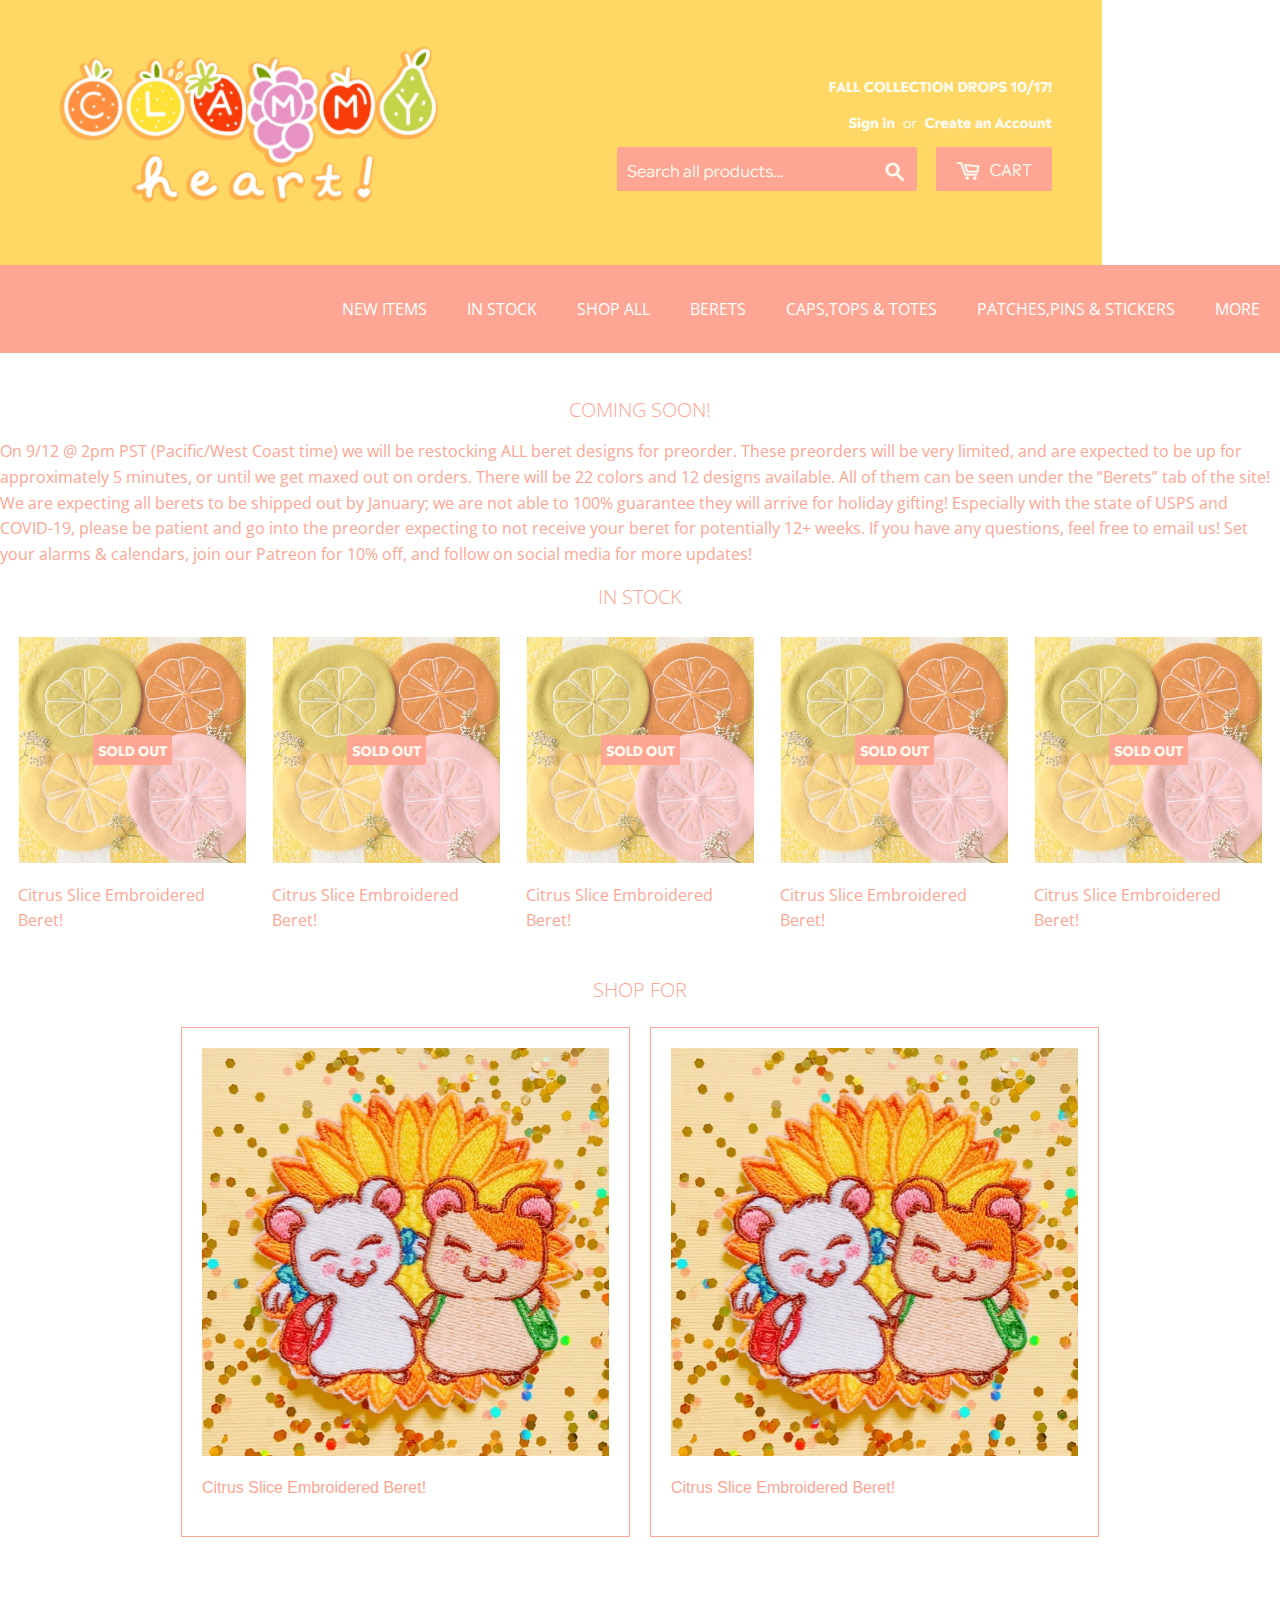
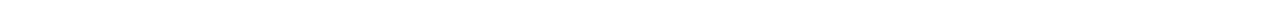
==== index.html @ 0659bf4b "Update index.html" ====
<!doctype html>
<html lang="nl">
	
<head>
	<meta charset="UTF-8">
	<link href="https://fonts.googleapis.com/css2?family=Open+Sans&display=swap" rel="stylesheet">
	<meta name="author" content="jouw naam">
	<meta name="viewport" content="width=device-width, initial-scale=1">
	
	<title>CLAMMY HEART</title>
	
	<link rel="stylesheet" href="styles/style.css">
</head>
<body>
    <header>
        <img class="mobile" src="images/Screenshot 2020-09-30 203830.png" alt="header">
        <img class="website" src="images/header-web.png" alt="header">
    </header>
    <nav>
        <label for="toggle">&#9776;</label>
        <input type="checkbox" id="toggle"/>
        <ul class="nav-menu">
            <li><a href="#">NEW ITEMS</a></li>
            <li><a href="#">IN STOCK</a></li>
		    <li><a href="#">SHOP ALL</a></li>
		    <li><a href="#">BERETS</a></li>
		    <li><a href="#">CAPS,TOPS & TOTES</a></li>
		    <li><a href="#">PATCHES,PINS & STICKERS</a></li>
		    <li><a href="#">MORE</a></li>
        </ul>
    </nav>

    <main>
        <h1>COMING SOON!</h1>
        <p>
        On 9/12 @ 2pm PST (Pacific/West Coast time) we will be restocking ALL beret designs for preorder. These preorders will be very limited, and are expected to be up for approximately 5 minutes, or until we get maxed out on orders. 
        
        There will be 22 colors and 12 designs available. All of them can be seen under the “Berets” tab of the site! We are expecting all berets to be shipped out by January; we are not able to 100% guarantee they will arrive for holiday gifting! Especially with the state of USPS and COVID-19, please be patient and go into the preorder expecting to not receive your beret for potentially 12+ weeks.
        
        If you have any questions, feel free to email us! Set your alarms & calendars, join our Patreon for 10% off, and follow on social media for more updates!
        </p>

    <h1> IN STOCK </h1>
        <article class="holdingcontainer">
            <section class ="internalcontainer">
                <img src="images/image1.png" alt="beret"><p>Citrus Slice Embroidered Beret!</p>
            </section>

            <section class ="internalcontainer">
                <img src="images/image1.png" alt="beret"><p>Citrus Slice Embroidered Beret!</p>
            </section>

            <section class ="internalcontainer">
                <img src="images/image1.png" alt="beret"><p>Citrus Slice Embroidered Beret!</p>
            </section>

            <section class ="internalcontainer">
                <img src="images/image1.png" alt="beret"><p>Citrus Slice Embroidered Beret!</p>
            </section>

            <section class ="internalcontainer">
                <img src="images/image1.png" alt="beret"><p>Citrus Slice Embroidered Beret!</p>
            </section>
        </article>

    <h1>SHOP FOR</h1>
    <section class="holdingcontainer">
	    <div class ="shopfor"><img src="images/image2.png" alt="shopfor" ><p>Citrus Slice Embroidered Beret!</p></div>
	    <div class ="shopfor"><img src="images/image2.png" alt="shopfor" ><p>Citrus Slice Embroidered Beret!</p></div>
</section>

</main>
</body>
</html>
---- styles/style.css ----
body {
    margin: 0;
    padding: 0;
    font-family: 'Open Sans', sans-serif;
}

main {
    display: block;
    padding-top: 30px;
    padding-bottom: 60px
}

h1 {
    font-size: 20px;
    color: #FFA593;
    font-weight: 100;
    text-align: center;
  }
  
  p {
    font-weight: 400;
    font-style: normal;
    line-height:1.6;
    color: #FFA593;
    font-size: 16px;
  }

header .mobile {
    display: none;      
  }

header .website {
    max-width: 100%;
    display: table;
}

nav {
	height: 100%;
	background-color: #FFA593;
	line-height: 1em;
	display: flex;
	justify-content: space-between;
	align-items: center;
	flex-direction: row-reverse;

	/*padding: 4.5em 0;
	margin: 0 4em;*/
}

nav ul {
    display: flex;
    list-style:none;
}

nav li {
    margin: 20px;
    
}

nav li a {
    color: white;
    text-decoration:none;
    outline:none;
}

nav input, label {
    display: none;
    color: white;
}

/*MAIN*/

.holdingcontainer{
    max-width: 100%;
    display: flex;
    padding: 0;
    box-sizing: border-box;
    flex-direction: row;
    justify-content: center;
  }

  .internalcontainer{
    flex: 0;
    padding: 10px;
    font-size: 12px;
    margin: 3px;
  }

  .shopfor {
    flex: 0;
    padding: 20px;
    font-size: 12px;
    font-family: 'Roboto', sans-serif;
    margin: 10px;
    border: 1px solid #FFA593;
  }

@media only screen and (max-width: 1232px) {

    .holdingcontainer{
        flex-flow: row wrap;
        align-items: center;
      } 
}


@media only screen and (max-width: 768px) {

    .holdingcontainer{
        flex-flow: row wrap;
        align-items: center;
      } 

    header .mobile {
        display: flex;
        width: 100%;
    }

    header .website {
        display: none;
    }

	nav {
		height: 100%;
		position: sticky;
		background-color: #FFA593;
		top: 0;
		display: flex;
		justify-content: space-between;
		align-items: center;
		flex-direction: row;
		padding: 15px;
		margin: 0;
	}

	nav label {
		display: block;
		font-size: 1.5em;
		line-height: 1em;
	}

	ul {
		display: flex;
		flex-direction: column;
		transform:translateX(-100em);
		opacity: 0;
        transition: 0.5s;
        padding: 0;
	}


	#toggle:checked + ul {
		transform:translateX(0);
		opacity: 100;
    }

	.nav-menu {
		position: absolute;
		top: 30px;
		left: 0;
		width: 100%;
		height: 100vh;
		background-color: #FFA593;
	}

	nav li {
        margin: 30px 0;
        border-bottom: 1px solid white;
        border-top: 1px solid white;
    }
}
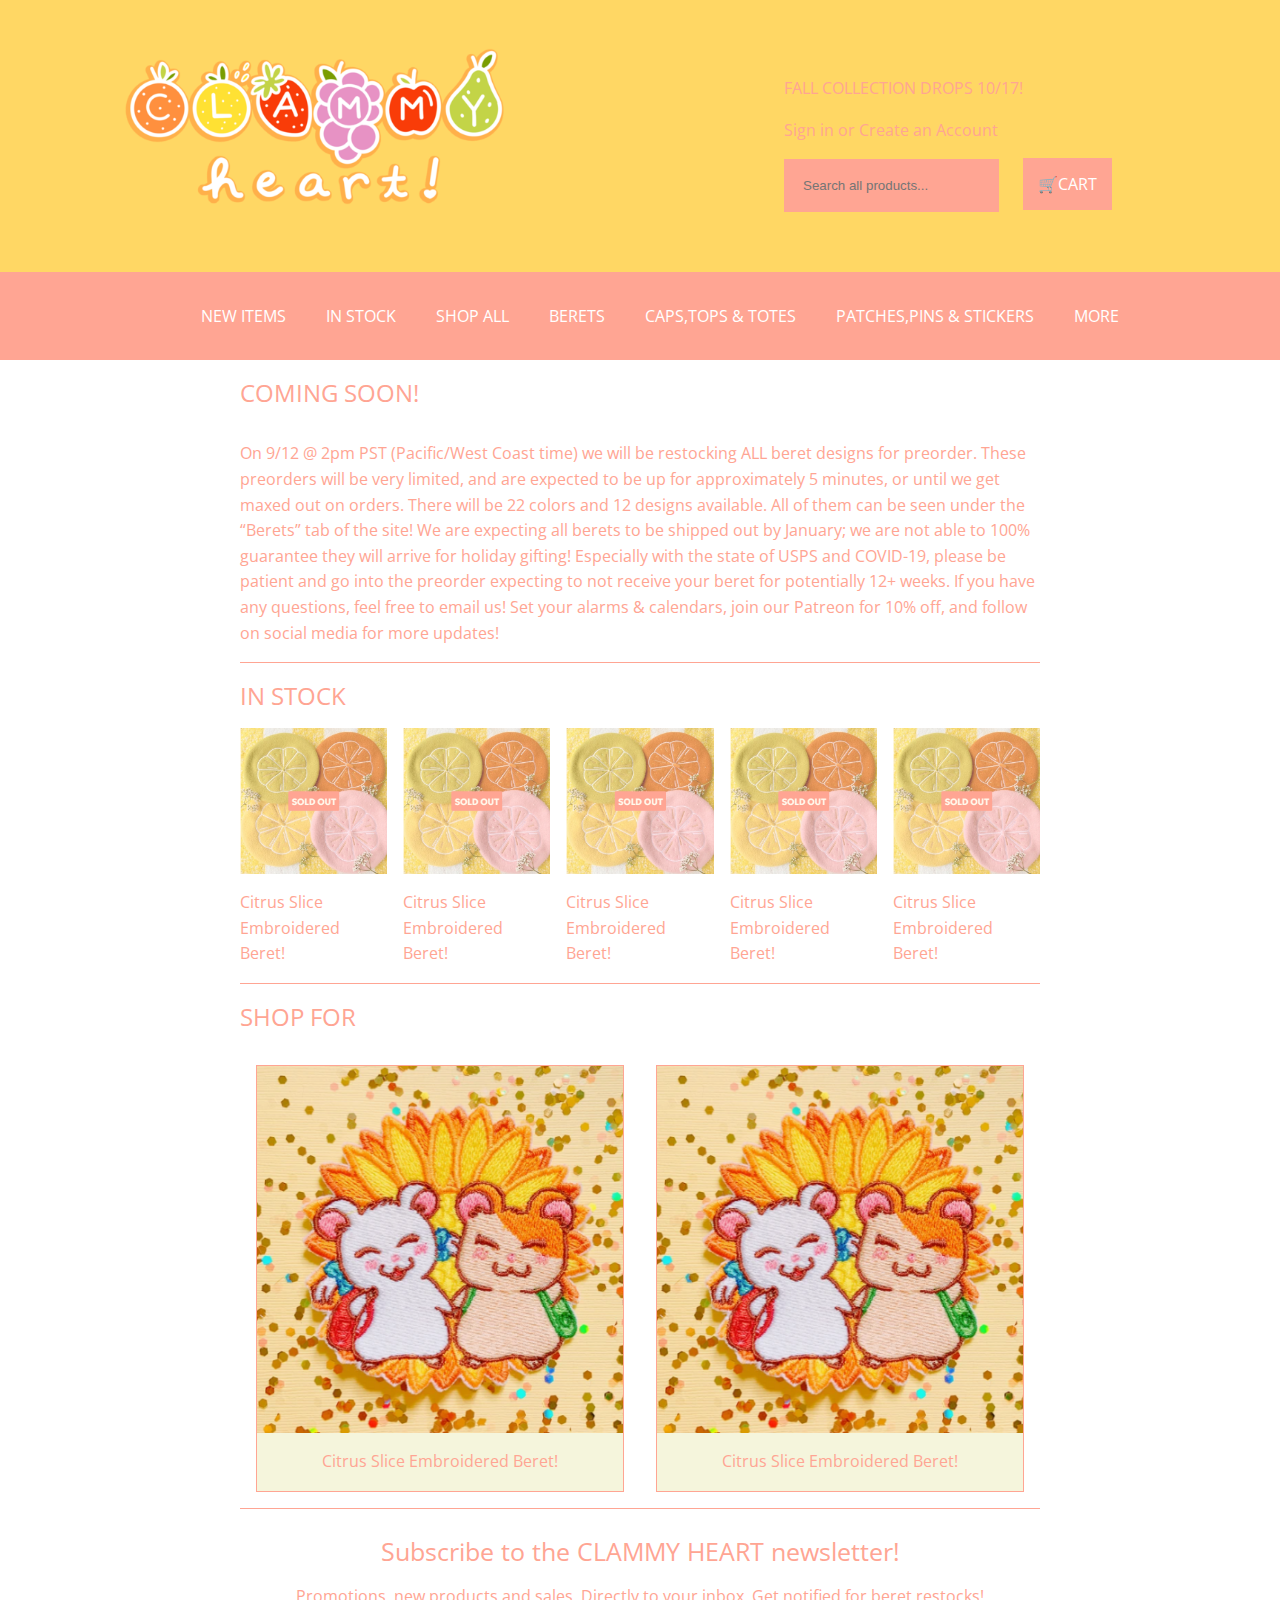
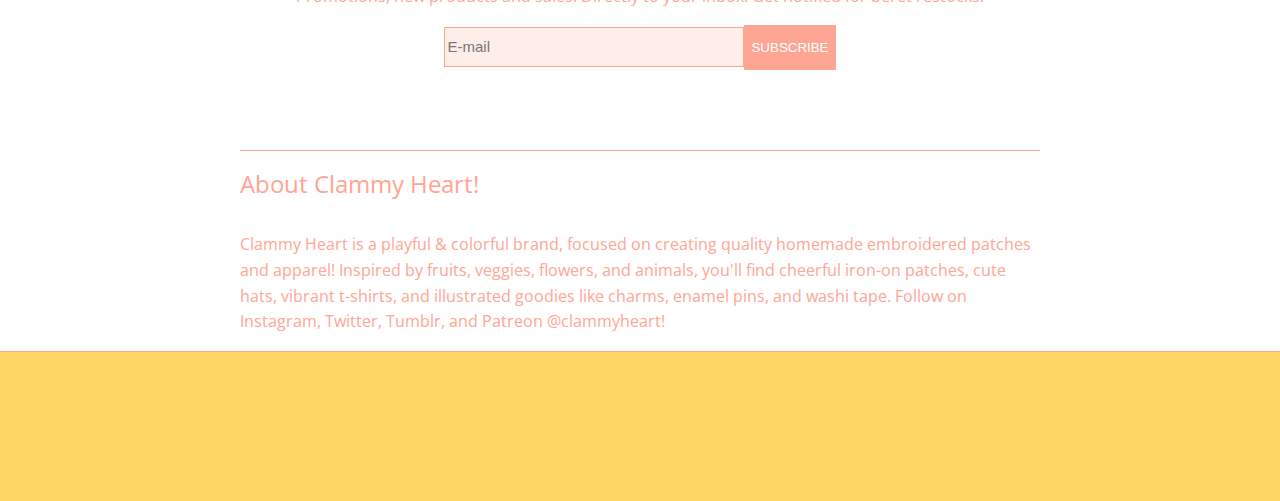
==== commit 2d02146b: "Add files via upload" ====
--- a/index.html
+++ b/index.html
@@ -13,11 +13,16 @@
 </head>
 <body>
     <header>
-        <img class="mobile" src="images/Screenshot 2020-09-30 203830.png" alt="header">
-        <img class="website" src="images/header-web.png" alt="header">
+            <img src="images/logo-clammy.png" class="logo" alt="logo-clammy">
+            <section>
+            <p>FALL COLLECTION DROPS 10/17!</p>
+            <p>Sign in or Create an Account</p>
+            <input type="search" placeholder="Search all products..." class="search-bar">
+            <a class="shopping-cart-header" href="#" title="shopping cart">&#x1F6D2;<span>CART</span></a>
+          </section>
     </header>
     <nav>
-        <label for="toggle">&#9776;</label>
+        <label for="toggle">&#9776;<span>Menu</span></label>
         <input type="checkbox" id="toggle"/>
         <ul class="nav-menu">
             <li><a href="#">NEW ITEMS</a></li>
@@ -28,10 +33,13 @@
 		    <li><a href="#">PATCHES,PINS & STICKERS</a></li>
 		    <li><a href="#">MORE</a></li>
         </ul>
+        <a class="shopping-cart" href="#" title="shopping cart">&#x1F6D2;<span>0</span></a>
     </nav>
 
+    <main class="wrapper">
     <main>
-        <h1>COMING SOON!</h1>
+        <h1 class="title-1">COMING SOON!</h1>
+        <artice class="coming-soon">
         <p>
         On 9/12 @ 2pm PST (Pacific/West Coast time) we will be restocking ALL beret designs for preorder. These preorders will be very limited, and are expected to be up for approximately 5 minutes, or until we get maxed out on orders. 
         
@@ -39,9 +47,10 @@
         
         If you have any questions, feel free to email us! Set your alarms & calendars, join our Patreon for 10% off, and follow on social media for more updates!
         </p>
+            </artice>
 
-    <h1> IN STOCK </h1>
-        <article class="holdingcontainer">
+    <h1 class="title-2"> IN STOCK </h1>
+        <article class="holding-container">
             <section class ="internalcontainer">
                 <img src="images/image1.png" alt="beret"><p>Citrus Slice Embroidered Beret!</p>
             </section>
@@ -63,12 +72,32 @@
             </section>
         </article>
 
-    <h1>SHOP FOR</h1>
-    <section class="holdingcontainer">
-	    <div class ="shopfor"><img src="images/image2.png" alt="shopfor" ><p>Citrus Slice Embroidered Beret!</p></div>
-	    <div class ="shopfor"><img src="images/image2.png" alt="shopfor" ><p>Citrus Slice Embroidered Beret!</p></div>
-</section>
+        <h1 class="title-3">SHOP FOR</h1>
+    <article class="shop-for-container">
+	    <section class ="shop-for"><img src="images/image2.png" alt="shop-for" ><p>Citrus Slice Embroidered Beret!</p></section>
+	    <section class ="shop-for"><img src="images/image2.png" alt="shop-for" ><p>Citrus Slice Embroidered Beret!</p></section>
+    </article>
+
+     <!-- form -->
+     <section class="newsletter">
+        <span class="newsletter-header">Subscribe to the CLAMMY HEART newsletter!</span>
+        <p>Promotions, new products and sales. Directly to your inbox. Get notified for beret restocks!        </p>
+        <form action="">
+            <input type="email" class="input-group-field" placeholder="E-mail">
+            <input type="submit" name="" class="form-btn" value="SUBSCRIBE">
+        </form>
+    </section>
+
+    <h1 class="title-4">About Clammy Heart!</h1>
+    <article class="about-clammy">
+        <p>Clammy Heart is a playful & colorful brand, focused on creating quality homemade embroidered patches and apparel! Inspired by fruits, veggies, flowers, and animals, you'll find cheerful iron-on patches, cute hats, vibrant t-shirts, and illustrated goodies like charms, enamel pins, and washi tape. Follow on Instagram, Twitter, Tumblr, and Patreon @clammyheart!</p>
+    </article>
+
 
 </main>
+</main>
+
+<footer></footer>
+
 </body>
 </html>--- a/styles/style.css
+++ b/styles/style.css
@@ -1,115 +1,306 @@
+* {
+  box-sizing: border-box;
+}
+
 body {
-    margin: 0;
-    padding: 0;
-    font-family: 'Open Sans', sans-serif;
+  margin: auto;
+  font-family: 'Open Sans', sans-serif;
+
+}
+
+h1 {
+  font-size: 24px;
+  color: #FFA593;
+  font-weight: 400;
+  text-align: center;
+}
+
+p {
+  font-weight: 400;
+  font-style: normal;
+  line-height:1.6;
+  color: #FFA593;
+  font-size: 16px;
+}
+
+/*HEADER */
+header {
+  background-color: #ffd764;
+  display: flex;
+  justify-content: space-around;
+  padding: 30px 0;
+}
+
+header section {
+  margin:30px;
+}
+
+.logo {
+  float: left;
+  margin: 15px 0;
+  height:180px;
+  width: 400px;
+}
+
+.shopping-cart-header {
+  background-color: #ffa593;
+  margin: 20px;
+  padding: 15px;
+  color: white;
+  text-decoration: none;
+}
+
+.search-bar {
+  padding: 19px;
+  background-color: #ffa593;
+  border: none;
+  color: white;
+}
+
+.shopping-cart {
+display: none;
+}
+
+nav {
+height: 100%;
+background-color: #FFA593;
+line-height: 1em;
+display: flex;
+justify-content: space-around;
+align-items: center;
+flex-direction: row-reverse;
+}
+
+nav ul {
+  display: flex;
+  list-style:none;
+}
+
+nav li {
+  margin: 20px;
+  
+}
+
+nav li a {
+  color: white;
+  text-decoration:none;
+  outline:none;
+}
+
+nav input, label {
+  display: none;
+  color: white;
+}
+
+/* MAIN */
+.wrapper {
+  display: flex;
+  justify-content: center;
+  align-items: center;
+  flex-direction: column;
+
+  height: 100%;
+  margin: 0 15em 0 15em;
 }
 
 main {
-    display: block;
-    padding-top: 30px;
-    padding-bottom: 60px
-}
-
-h1 {
-    font-size: 20px;
-    color: #FFA593;
-    font-weight: 100;
+  display: grid;
+  grid-template-columns: 1fr;
+  grid-auto-rows: auto;
+  grid-template-areas:
+  'title-1'
+  'coming-soon'
+  'title-2'
+  'holding-container'
+  'title-3'
+  'shop-for-container'
+  'newsletter'
+  'title-4'
+  'about-clammy';
+}
+
+/* COMING SOON */
+
+.coming-soon {
+  border-bottom: 1px solid #FFA593;
+}
+
+.title-1 {
+  display: flex;
+  float: left;
+}
+
+/* PRODUCTS */
+
+.title-2 {
+  display: flex;
+  float: left;
+  
+}
+
+.holding-container {
+  grid-area: holding-container;
+
+  display: grid;
+  grid-template-columns: 1fr 1fr 1fr 1fr 1fr;
+  grid-auto-rows: auto;
+  gap: 1em;
+  border-bottom: 1px solid #FFA593;
+}
+
+.internalcontainer {
+  display: flex;
+  flex-direction: column;
+
+  width: 100%;
+}
+
+.internalcontainer img {
+  width: 100%;
+}
+
+/* SHOP FOR */
+
+.title-3 {
+  display: flex;
+  float: left;
+}
+.shop-for-container {
+  grid-area: shop-for-container;
+  
+  display: grid;
+  grid-template-columns: 1fr 1fr;
+  grid-auto-rows: auto;
+  row-gap: 1em;
+
+  border-bottom: 1px solid #FFA593;
+}
+
+.shop-for {
+  display: flex;
+  flex-direction: column;
+
+  margin: 1em;
+  border: 1px solid #FFA593;
+  background-color: beige;
+}
+
+.shop-for img {
+  width: 100%;
+}
+
+.shop-for p {
     text-align: center;
-  }
-  
+}
+
+/*NEWSLETTER*/
+
+.newsletter {
+  grid-area: newsletter;
+
+  display: flex;
+  justify-content: center;
+  align-items: center;
+  flex-direction: column;
+
+  text-align: center;
+
+  border-bottom: 1px solid #FFA593;
+}
+
+.newsletter form {
+  display: table;
+  margin: 0 0 5em 0;
+}
+
+.newsletter-header {
+  margin: 1em 0 0 0;
+  font-size: 25px;
+  color: #FFA593;
+}
+
+.input-group-field {
+  border: 1px solid #ffa593;
+  background-color: rgba(255,165,147,0.2);
+  outline: none;
+  font-size: 15px;
+
+  width: 300px;
+  height:40px;
+
+}
+
+.form-btn {
+  text-decoration: none;
+  text-align: center;
+  cursor: pointer;
+  border: 1px solid transparent;
+  outline: none;
+  background-color: #FFA593;
+  color: white;
+
+  height: 45px;
+}
+
+/* ABOUT CLAMMY */
+
+.title-4 {
+  display: flex;
+  float: left;
+}
+
+
+/* FOOTER */
+
+footer {
+  height: 150px;
+  width: 100%;
+  background-color: #ffd764;
+  border-top: 1px solid #FFA593;
+}
+
+@media only screen and (max-width: 1100px) {
+  .wrapper {
+      margin: 1em;
+  }
+
+  .holding-container {
+      display: grid;
+      grid-template-columns: repeat(3, 1fr);
+      grid-auto-rows: auto;
+      gap: 1em;
+      width: 100%;
+  }
+}
+
+@media only screen and (max-width: 820px) {
+  .wrapper {
+      margin: 1em;
+  }
+
+  .shopping-cart-header {
+    display: none;
+  }
+
+  .search-bar {
+    display: none;
+  }
+
+  .logo {
+    position: absolute;
+  }
+
   p {
-    font-weight: 400;
-    font-style: normal;
-    line-height:1.6;
-    color: #FFA593;
-    font-size: 16px;
-  }
-
-header .mobile {
-    display: none;      
-  }
-
-header .website {
-    max-width: 100%;
-    display: table;
-}
-
-nav {
-	height: 100%;
-	background-color: #FFA593;
-	line-height: 1em;
-	display: flex;
-	justify-content: space-between;
-	align-items: center;
-	flex-direction: row-reverse;
-
-	/*padding: 4.5em 0;
-	margin: 0 4em;*/
-}
-
-nav ul {
-    display: flex;
-    list-style:none;
-}
-
-nav li {
-    margin: 20px;
-    
-}
-
-nav li a {
-    color: white;
-    text-decoration:none;
-    outline:none;
-}
-
-nav input, label {
-    display: none;
-    color: white;
-}
-
-/*MAIN*/
-
-.holdingcontainer{
-    max-width: 100%;
-    display: flex;
-    padding: 0;
-    box-sizing: border-box;
-    flex-direction: row;
-    justify-content: center;
-  }
-
-  .internalcontainer{
-    flex: 0;
-    padding: 10px;
-    font-size: 12px;
-    margin: 3px;
-  }
-
-  .shopfor {
-    flex: 0;
-    padding: 20px;
-    font-size: 12px;
-    font-family: 'Roboto', sans-serif;
-    margin: 10px;
-    border: 1px solid #FFA593;
-  }
-
-@media only screen and (max-width: 1232px) {
-
-    .holdingcontainer{
-        flex-flow: row wrap;
-        align-items: center;
-      } 
-}
-
+    position: relative;
+  }
+}
 
 @media only screen and (max-width: 768px) {
 
-    .holdingcontainer{
-        flex-flow: row wrap;
-        align-items: center;
-      } 
+  .wrapper {
+      margin: 1em;
+      padding: 0;
+  }
 
     header .mobile {
         display: flex;
@@ -119,53 +310,70 @@
     header .website {
         display: none;
     }
-
-	nav {
-		height: 100%;
-		position: sticky;
-		background-color: #FFA593;
-		top: 0;
-		display: flex;
-		justify-content: space-between;
-		align-items: center;
-		flex-direction: row;
-		padding: 15px;
-		margin: 0;
-	}
-
-	nav label {
-		display: block;
-		font-size: 1.5em;
-		line-height: 1em;
-	}
-
-	ul {
-		display: flex;
-		flex-direction: column;
-		transform:translateX(-100em);
-		opacity: 0;
+    .shopping-cart {
+      display: flex;
+    }
+
+    nav {
+        height: 100%;
+        position: sticky;
+        background-color: #FFA593;
+        top: 0;
+        display: flex;
+        justify-content: space-between;
+        align-items: center;
+        flex-direction: row;
+        padding: 15px;
+        margin: 0;
+    }
+
+    nav label {
+        display: block;
+        font-size: 1.5em;
+        line-height: 1em;
+    }
+
+    ul {
+        display: flex;
+        flex-direction: column;
+        transform:translateX(-100em);
+        opacity: 0;
         transition: 0.5s;
         padding: 0;
-	}
-
-
-	#toggle:checked + ul {
-		transform:translateX(0);
-		opacity: 100;
-    }
-
-	.nav-menu {
-		position: absolute;
-		top: 30px;
-		left: 0;
-		width: 100%;
-		height: 100vh;
-		background-color: #FFA593;
-	}
-
-	nav li {
+    }
+
+
+    #toggle:checked + ul {
+        transform:translateX(0);
+        opacity: 100;
+    }
+
+    .nav-menu {
+        position: absolute;
+        top: 30px;
+        left: 0;
+        width: 100%;
+        height: 100vh;
+        background-color: #FFA593;
+    }
+
+    nav li {
         margin: 30px 0;
         border-bottom: 1px solid white;
         border-top: 1px solid white;
     }
+
+    .holding-container {
+      display: grid;
+      grid-template-columns: repeat(2, 1fr);
+      grid-auto-rows: auto;
+      gap: 1em;
+      width: 100%;
+  }
+
+  .shop-for-container {
+      display: grid;
+      grid-template-columns: repeat(2, 1fr);
+      grid-auto-rows: auto;
+  }
 }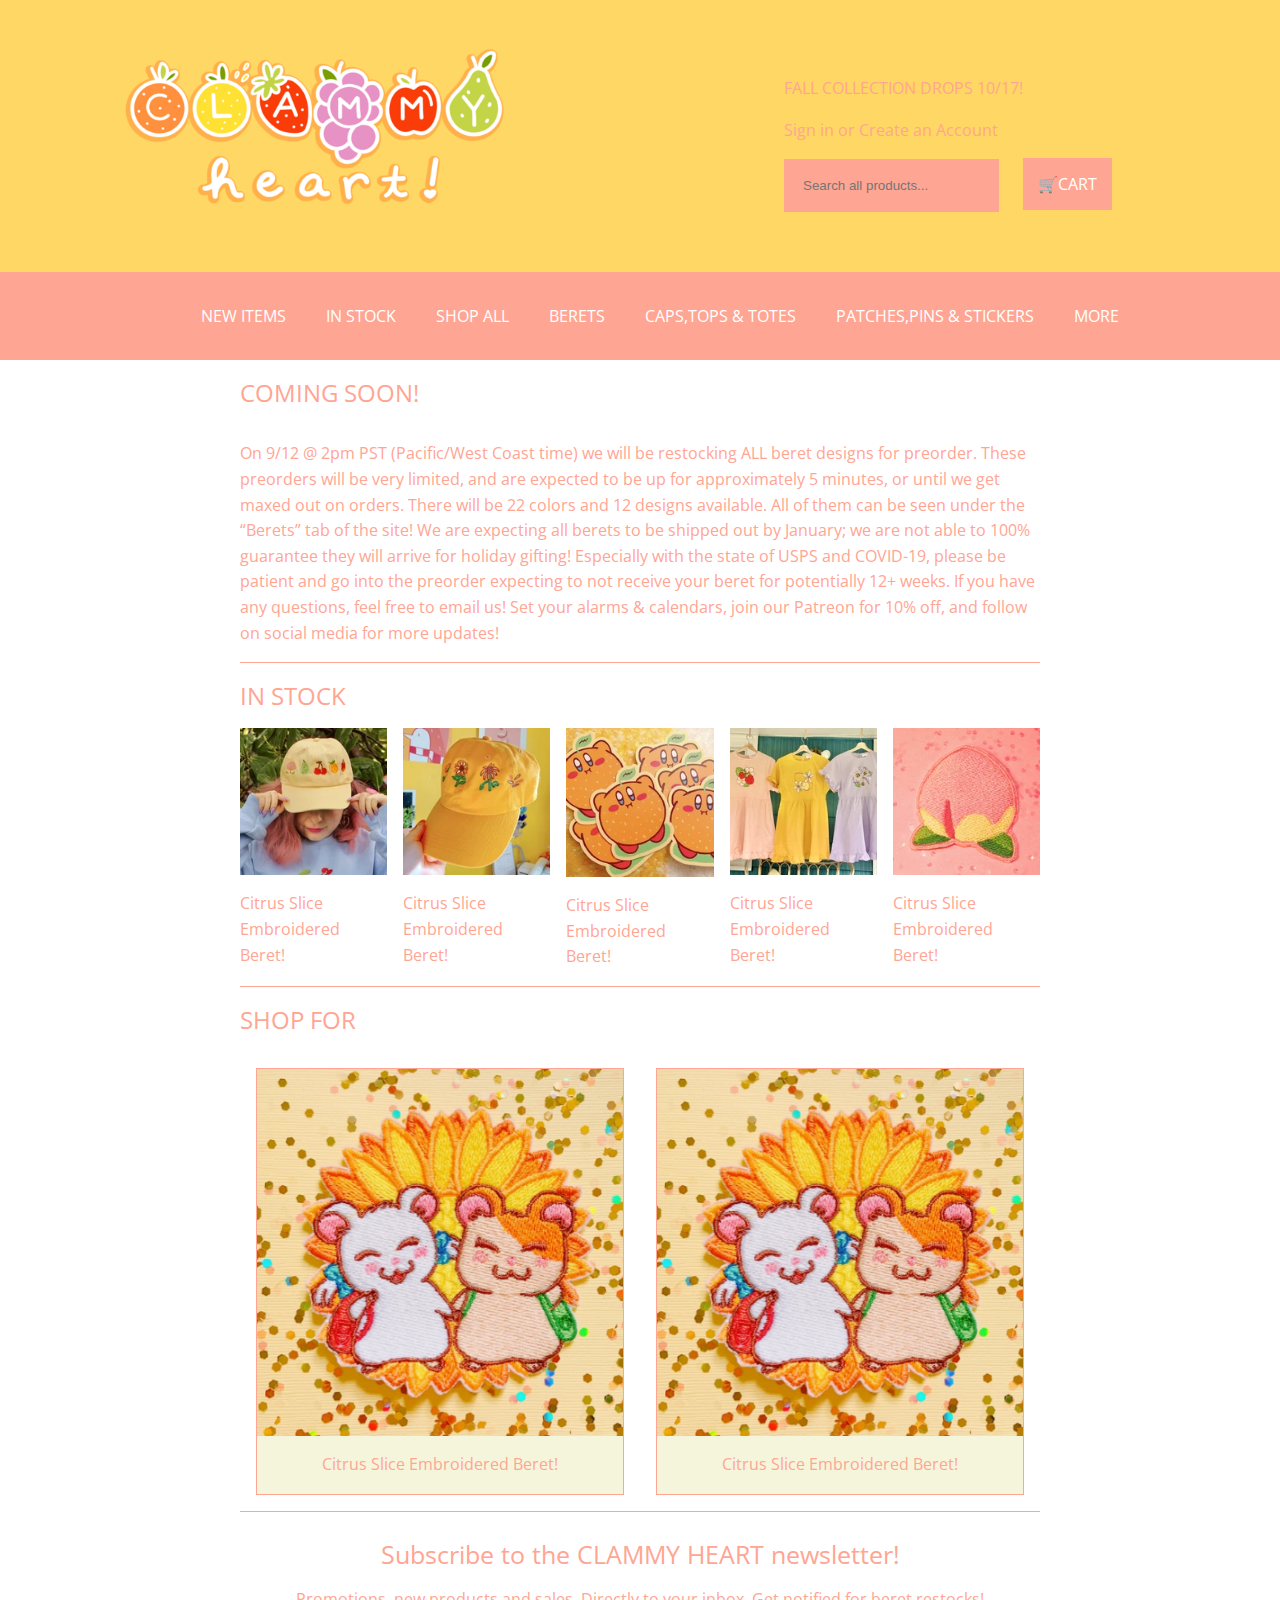
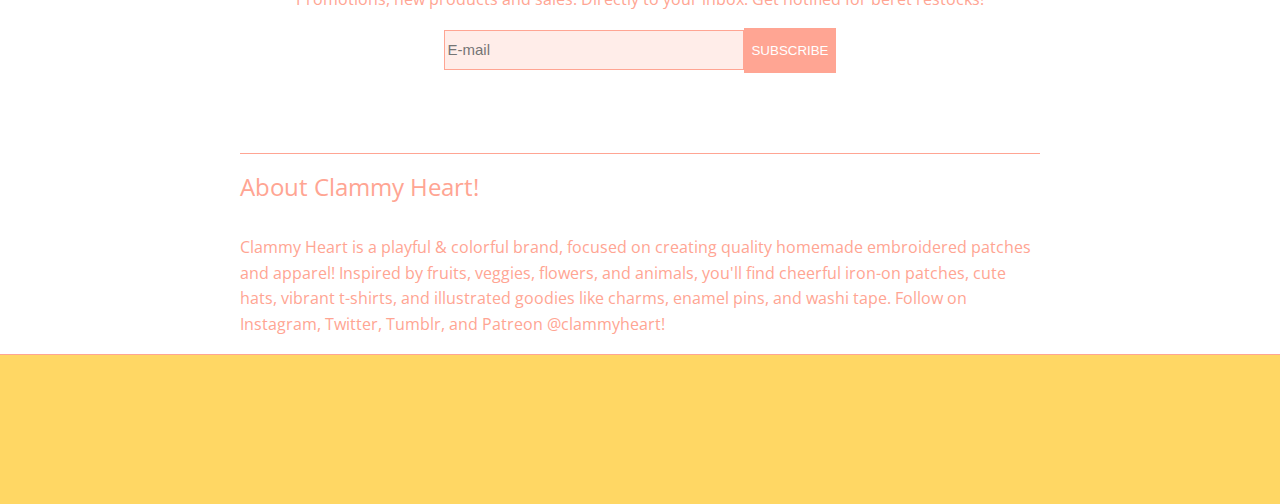
==== commit 0229ac20: "9-10-2020" ====
--- a/index.html
+++ b/index.html
@@ -52,23 +52,23 @@
     <h1 class="title-2"> IN STOCK </h1>
         <article class="holding-container">
             <section class ="internalcontainer">
-                <img src="images/image1.png" alt="beret"><p>Citrus Slice Embroidered Beret!</p>
+                <img src="images/IMG_01.png" alt="beret"><p>Citrus Slice Embroidered Beret!</p>
             </section>
 
             <section class ="internalcontainer">
-                <img src="images/image1.png" alt="beret"><p>Citrus Slice Embroidered Beret!</p>
+                <img src="images/IMG_02.png" alt="beret"><p>Citrus Slice Embroidered Beret!</p>
             </section>
 
             <section class ="internalcontainer">
-                <img src="images/image1.png" alt="beret"><p>Citrus Slice Embroidered Beret!</p>
+                <img src="images/IMG_03.png" alt="beret"><p>Citrus Slice Embroidered Beret!</p>
             </section>
 
             <section class ="internalcontainer">
-                <img src="images/image1.png" alt="beret"><p>Citrus Slice Embroidered Beret!</p>
+                <img src="images/IMG_04.png" alt="beret"><p>Citrus Slice Embroidered Beret!</p>
             </section>
 
             <section class ="internalcontainer">
-                <img src="images/image1.png" alt="beret"><p>Citrus Slice Embroidered Beret!</p>
+                <img src="images/IMG_05.png" alt="beret"><p>Citrus Slice Embroidered Beret!</p>
             </section>
         </article>
 
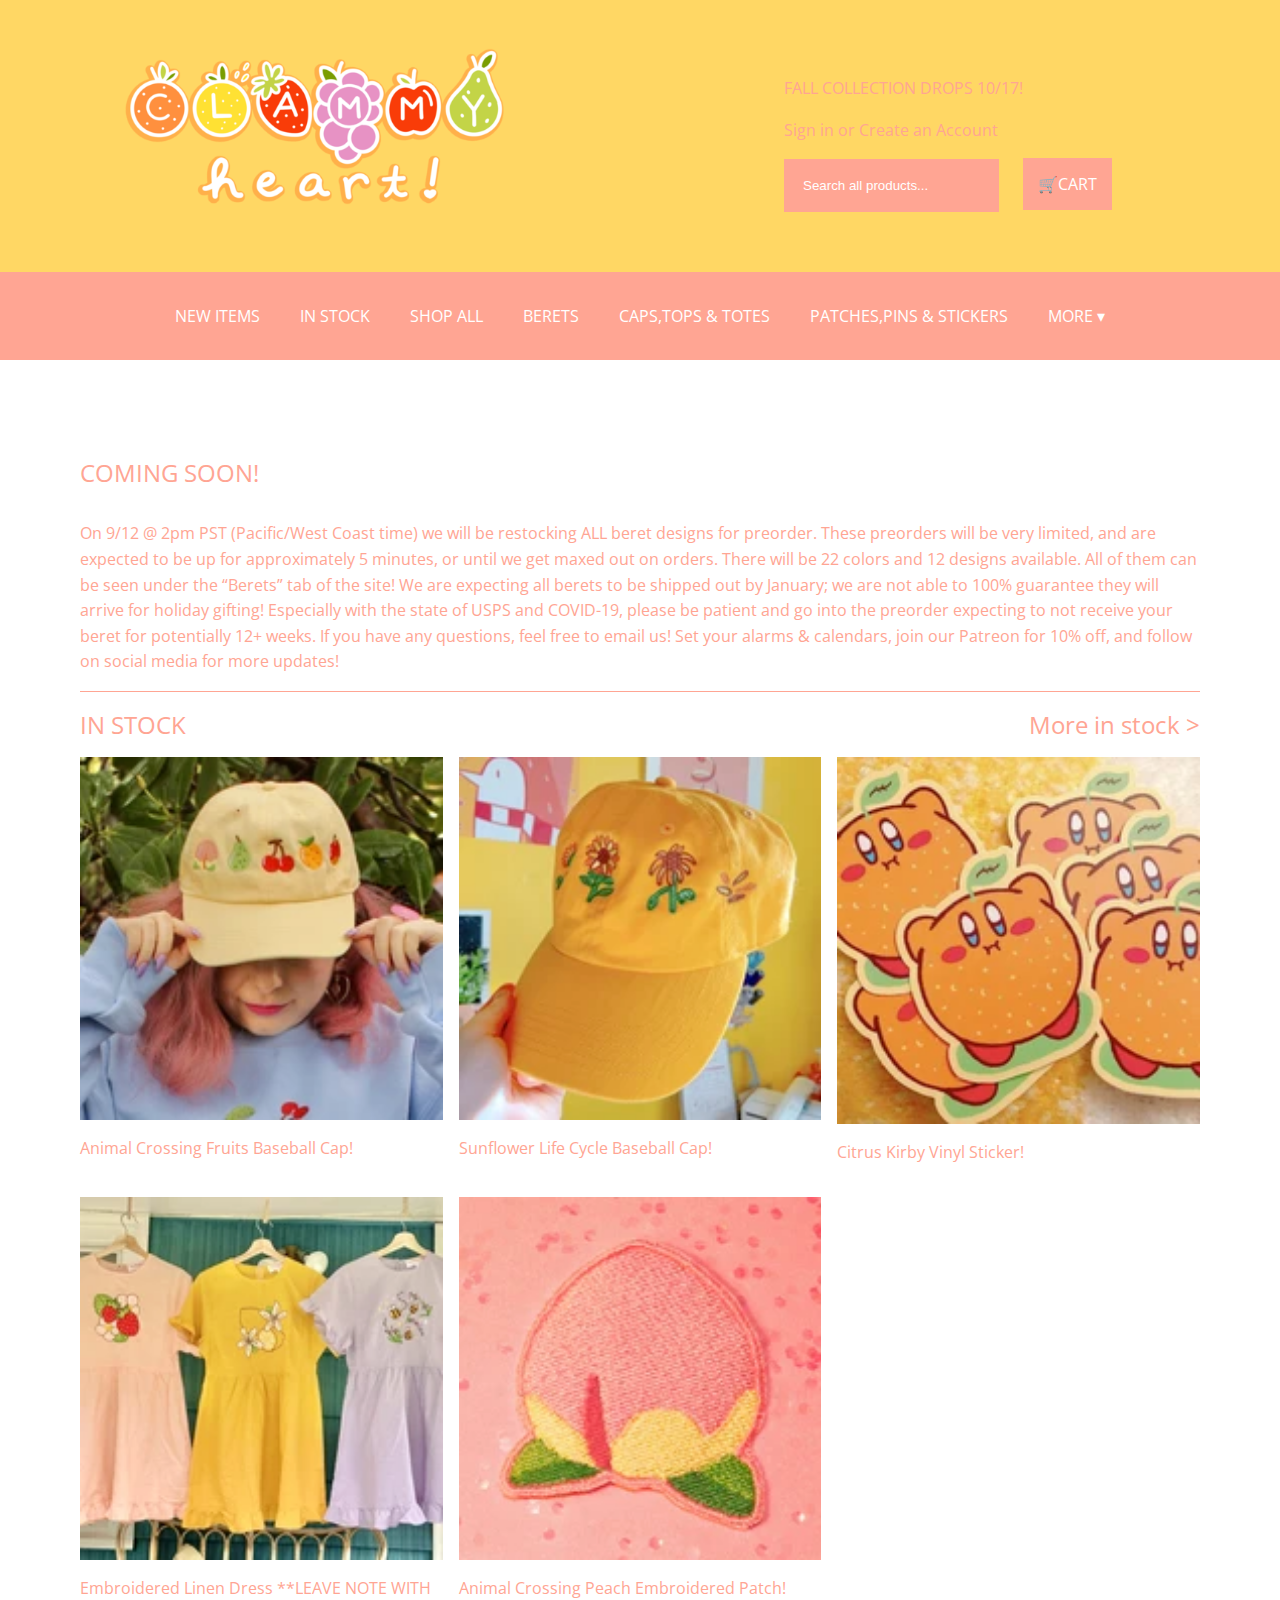
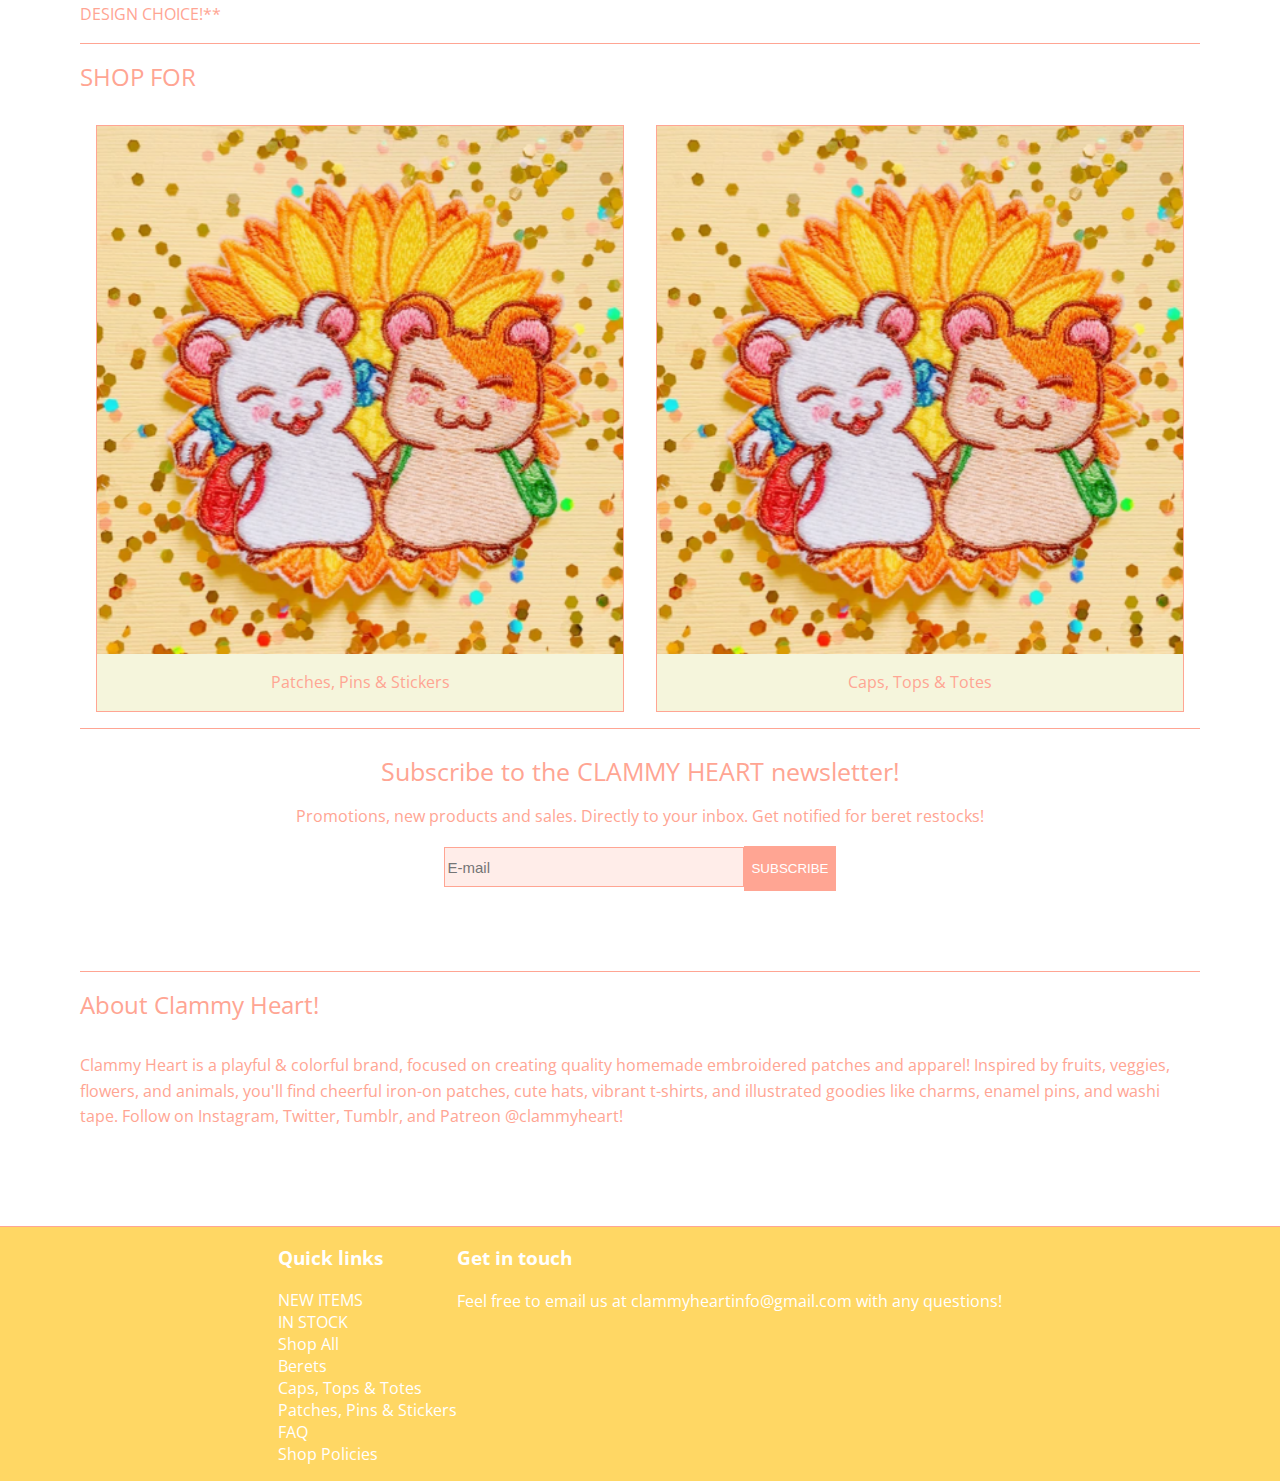
==== commit 45b3060b: "Add files via upload" ====
--- a/index.html
+++ b/index.html
@@ -22,7 +22,7 @@
           </section>
     </header>
     <nav>
-        <label for="toggle">&#9776;<span>Menu</span></label>
+        <label for="toggle">&#9776;</label>
         <input type="checkbox" id="toggle"/>
         <ul class="nav-menu">
             <li><a href="#">NEW ITEMS</a></li>
@@ -30,16 +30,21 @@
 		    <li><a href="#">SHOP ALL</a></li>
 		    <li><a href="#">BERETS</a></li>
 		    <li><a href="#">CAPS,TOPS & TOTES</a></li>
-		    <li><a href="#">PATCHES,PINS & STICKERS</a></li>
-		    <li><a href="#">MORE</a></li>
+            <li><a href="#">PATCHES,PINS & STICKERS</a></li>
+            
+		    <li>
+                <a href="#" id="features-header">MORE ▾</a>
+                <ul class="features-dropdown">
+                  <li>Website policies</li>
+                </ul>
         </ul>
         <a class="shopping-cart" href="#" title="shopping cart">&#x1F6D2;<span>0</span></a>
     </nav>
 
-    <main class="wrapper">
-    <main>
+<main> <!--- main content -->
+    <section class="wrapper">
         <h1 class="title-1">COMING SOON!</h1>
-        <artice class="coming-soon">
+        <article class="coming-soon">
         <p>
         On 9/12 @ 2pm PST (Pacific/West Coast time) we will be restocking ALL beret designs for preorder. These preorders will be very limited, and are expected to be up for approximately 5 minutes, or until we get maxed out on orders. 
         
@@ -47,35 +52,35 @@
         
         If you have any questions, feel free to email us! Set your alarms & calendars, join our Patreon for 10% off, and follow on social media for more updates!
         </p>
-            </artice>
+            </article>
 
-    <h1 class="title-2"> IN STOCK </h1>
+    <h1 class="title-2">IN STOCK <a href="pagina2.html">More in stock ></a></h1>
         <article class="holding-container">
             <section class ="internalcontainer">
-                <img src="images/IMG_01.png" alt="beret"><p>Citrus Slice Embroidered Beret!</p>
+                <img src="images/IMG_01.png" alt="beret"><p>Animal Crossing Fruits Baseball Cap!</p>
             </section>
 
             <section class ="internalcontainer">
-                <img src="images/IMG_02.png" alt="beret"><p>Citrus Slice Embroidered Beret!</p>
+                <img src="images/IMG_02.png" alt="beret"><p>Sunflower Life Cycle Baseball Cap!</p>
             </section>
 
             <section class ="internalcontainer">
-                <img src="images/IMG_03.png" alt="beret"><p>Citrus Slice Embroidered Beret!</p>
+                <img src="images/IMG_03.png" alt="beret"><p>Citrus Kirby Vinyl Sticker!</p>
             </section>
 
             <section class ="internalcontainer">
-                <img src="images/IMG_04.png" alt="beret"><p>Citrus Slice Embroidered Beret!</p>
+                <img src="images/IMG_04.png" alt="beret"><p>Embroidered Linen Dress **LEAVE NOTE WITH DESIGN CHOICE!**</p>
             </section>
 
             <section class ="internalcontainer">
-                <img src="images/IMG_05.png" alt="beret"><p>Citrus Slice Embroidered Beret!</p>
+                <img src="images/IMG_05.png" alt="beret"><p>Animal Crossing Peach Embroidered Patch!</p>
             </section>
         </article>
 
         <h1 class="title-3">SHOP FOR</h1>
     <article class="shop-for-container">
-	    <section class ="shop-for"><img src="images/image2.png" alt="shop-for" ><p>Citrus Slice Embroidered Beret!</p></section>
-	    <section class ="shop-for"><img src="images/image2.png" alt="shop-for" ><p>Citrus Slice Embroidered Beret!</p></section>
+	    <section class ="shop-for"><img src="images/image2.png" alt="shop-for" ><p>Patches, Pins & Stickers</p></section>
+	    <section class ="shop-for"><img src="images/image2.png" alt="shop-for" ><p>Caps, Tops & Totes</p></section>
     </article>
 
      <!-- form -->
@@ -84,7 +89,7 @@
         <p>Promotions, new products and sales. Directly to your inbox. Get notified for beret restocks!        </p>
         <form action="">
             <input type="email" class="input-group-field" placeholder="E-mail">
-            <input type="submit" name="" class="form-btn" value="SUBSCRIBE">
+            <button id="submit">SUBSCRIBE</button>
         </form>
     </section>
 
@@ -93,11 +98,28 @@
         <p>Clammy Heart is a playful & colorful brand, focused on creating quality homemade embroidered patches and apparel! Inspired by fruits, veggies, flowers, and animals, you'll find cheerful iron-on patches, cute hats, vibrant t-shirts, and illustrated goodies like charms, enamel pins, and washi tape. Follow on Instagram, Twitter, Tumblr, and Patreon @clammyheart!</p>
     </article>
 
-
-</main>
+</section>
 </main>
 
-<footer></footer>
-
+<footer>
+    <section>
+        <h3>Quick links</h3>
+        <ul>
+            <li><a href="">NEW ITEMS</a></li>
+            <li><a href="">IN STOCK</a></li>
+            <li><a href="">Shop All</a></li>
+            <li><a href="">Berets</a></li>
+            <li><a href="">Caps, Tops & Totes</a></li>
+            <li><a href="">Patches, Pins & Stickers</a></li>
+            <li><a href="">FAQ</a></li>
+            <li><a href="">Shop Policies</a></li>
+        </ul>
+    </section>
+    <section>
+        <h3>Get in touch</h3>
+        <p>Feel free to email us at clammyheartinfo@gmail.com with any questions!</p>
+    </section>
+</footer>
+<script src="scripts/script.js"></script>
 </body>
 </html>--- a/styles/style.css
+++ b/styles/style.css
@@ -1,109 +1,140 @@
 * {
   box-sizing: border-box;
-}
-
-body {
+  }
+  
+  body {
   margin: auto;
   font-family: 'Open Sans', sans-serif;
-
-}
-
-h1 {
+  
+  }
+  
+  h1 {
   font-size: 24px;
   color: #FFA593;
   font-weight: 400;
   text-align: center;
-}
-
-p {
+  }
+  
+  p {
   font-weight: 400;
   font-style: normal;
   line-height:1.6;
   color: #FFA593;
   font-size: 16px;
-}
-
-/*HEADER */
-header {
+  }
+  
+  /*HEADER */
+  header {
   background-color: #ffd764;
   display: flex;
   justify-content: space-around;
   padding: 30px 0;
-}
-
-header section {
+  }
+  
+  header section {
   margin:30px;
-}
-
-.logo {
+  }
+  
+  .logo {
   float: left;
   margin: 15px 0;
   height:180px;
   width: 400px;
-}
-
-.shopping-cart-header {
+  }
+  
+  .shopping-cart-header {
   background-color: #ffa593;
   margin: 20px;
   padding: 15px;
   color: white;
   text-decoration: none;
-}
-
-.search-bar {
+  }
+  
+  .search-bar {
   padding: 19px;
   background-color: #ffa593;
   border: none;
-  color: white;
-}
-
-.shopping-cart {
-display: none;
-}
-
-nav {
-height: 100%;
-background-color: #FFA593;
-line-height: 1em;
-display: flex;
-justify-content: space-around;
-align-items: center;
-flex-direction: row-reverse;
-}
-
-nav ul {
+  outline: none;
+  }
+
+  .search-bar::placeholder {
+    color:white;
+  }
+  
+  input.search-bar {
+    color: white;
+  }
+
+  .shopping-cart {
+  display: none;
+  }
+  
+  nav {
+  height: 100%;
+  background-color: #FFA593;
+  line-height: 1em;
+  display: flex;
+  justify-content: space-around;
+  align-items: center;
+  flex-direction: row-reverse;
+  }
+  
+  nav ul {
   display: flex;
   list-style:none;
-}
-
-nav li {
+  padding: 0;
+  }
+  
+  nav li {
   margin: 20px;
-  
-}
-
-nav li a {
+  }
+  
+  nav li a {
   color: white;
   text-decoration:none;
   outline:none;
-}
-
-nav input, label {
+  }
+  
+  nav input, label {
   display: none;
   color: white;
-}
-
-/* MAIN */
-.wrapper {
-  display: flex;
-  justify-content: center;
-  align-items: center;
-  flex-direction: column;
-
+  }
+
+  /* Dropdown Button */
+  .features-dropdown {
+    display: block;
+    position: absolute;
+    opacity: 0;
+    background-color: #fff;
+    padding: 10px;
+    color: #333;
+    transition: .3s ease-in-out;
+    box-shadow: 1px 3px 3px #D9D9D9;
+    border-radius: 4px;
+  }
+  
+  .features-dropdown.on {
+    position: absolute;
+    opacity: 1;
+    background-color: #fff;
+    padding: 10px;
+    color: #333;
+  }
+  
+  .features-dropdown li {
+    margin-top: 10px;
+  }
+  
+  /* MAIN */
+  .wrapper {
+  display: flex;
+  flex-direction: column;
+  
   height: 100%;
-  margin: 0 15em 0 15em;
-}
-
-main {
+  margin: 0 25em 0 25em;
+  }
+  
+  main {
   display: grid;
   grid-template-columns: 1fr;
   grid-auto-rows: auto;
@@ -117,120 +148,134 @@
   'newsletter'
   'title-4'
   'about-clammy';
-}
-
-/* COMING SOON */
-
-.coming-soon {
+  }
+  
+  /* COMING SOON */
+  
+  .coming-soon {
   border-bottom: 1px solid #FFA593;
-}
-
-.title-1 {
+  }
+  
+  .title-1 {
   display: flex;
   float: left;
-}
-
-/* PRODUCTS */
-
-.title-2 {
-  display: flex;
+  }
+  
+  /* PRODUCTS */
+  
+  .title-2 {
+  display: flex;
+  justify-content: space-between;
   float: left;
-  
-}
-
-.holding-container {
+  }
+
+  .title-2 a {
+    text-decoration: none;
+    color: #FFA593;
+  }
+
+  .title-2 a:hover {
+    opacity: 0.5;
+  }
+  
+  .holding-container {
   grid-area: holding-container;
-
+  
   display: grid;
   grid-template-columns: 1fr 1fr 1fr 1fr 1fr;
   grid-auto-rows: auto;
   gap: 1em;
   border-bottom: 1px solid #FFA593;
-}
-
-.internalcontainer {
-  display: flex;
-  flex-direction: column;
-
-  width: 100%;
-}
-
-.internalcontainer img {
-  width: 100%;
-}
-
-/* SHOP FOR */
-
-.title-3 {
+  }
+  
+  .internalcontainer {
+  display: flex;
+  flex-direction: column;
+  
+  width: 100%;
+  }
+  
+  .internalcontainer img {
+  width: 100%;
+  }
+  
+  .internalcontainer:hover img {
+  cursor: pointer;
+  opacity: 0.8;
+  /*color: rgba(255,165,147, 1.5);*/
+  }
+  
+  /* SHOP FOR */
+  
+  .title-3 {
   display: flex;
   float: left;
-}
-.shop-for-container {
+  }
+  .shop-for-container {
   grid-area: shop-for-container;
-  
   display: grid;
   grid-template-columns: 1fr 1fr;
   grid-auto-rows: auto;
   row-gap: 1em;
-
+  
   border-bottom: 1px solid #FFA593;
-}
-
-.shop-for {
-  display: flex;
-  flex-direction: column;
-
+  }
+  
+  .shop-for {
+  display: flex;
+  flex-direction: column;
+  
   margin: 1em;
   border: 1px solid #FFA593;
   background-color: beige;
-}
-
-.shop-for img {
-  width: 100%;
-}
-
-.shop-for p {
-    text-align: center;
-}
-
-/*NEWSLETTER*/
-
-.newsletter {
+  }
+  
+  .shop-for img {
+  width: 100%;
+  }
+  
+  .shop-for p {
+  text-align: center;
+  }
+  
+  /*NEWSLETTER*/
+  
+  .newsletter {
   grid-area: newsletter;
-
+  
   display: flex;
   justify-content: center;
   align-items: center;
   flex-direction: column;
-
+  
   text-align: center;
-
+  
   border-bottom: 1px solid #FFA593;
-}
-
-.newsletter form {
+  }
+  
+  .newsletter form {
   display: table;
   margin: 0 0 5em 0;
-}
-
-.newsletter-header {
+  }
+  
+  .newsletter-header {
   margin: 1em 0 0 0;
   font-size: 25px;
   color: #FFA593;
-}
-
-.input-group-field {
+  }
+  
+  .input-group-field {
   border: 1px solid #ffa593;
   background-color: rgba(255,165,147,0.2);
   outline: none;
   font-size: 15px;
-
+  
   width: 300px;
   height:40px;
-
-}
-
-.form-btn {
+  
+  }
+  
+  #submit {
   text-decoration: none;
   text-align: center;
   cursor: pointer;
@@ -238,142 +283,171 @@
   outline: none;
   background-color: #FFA593;
   color: white;
-
+  
   height: 45px;
-}
-
-/* ABOUT CLAMMY */
-
-.title-4 {
+  }
+  
+  /* ABOUT CLAMMY */
+  
+  .title-4 {
   display: flex;
   float: left;
-}
-
-
-/* FOOTER */
-
-footer {
-  height: 150px;
+  }
+  
+  
+  /* FOOTER */
+  
+  footer {
+  display: flex;
+  justify-content: center;
+
+  height: 100%;
   width: 100%;
   background-color: #ffd764;
   border-top: 1px solid #FFA593;
-}
-
-@media only screen and (max-width: 1100px) {
+  }
+
+  footer section{
+    color:white;
+  }
+
+  footer ul {
+    list-style:none;
+    padding: 0;
+  }
+
+  footer a, footer p{
+    color: white;
+    text-decoration: none;
+  }
+
+  footer a:hover {
+    font-size: 20px;
+  }
+
+  
+  @media only screen and (max-width: 1400px) {
   .wrapper {
-      margin: 1em;
-  }
-
+  margin: 5em;
+  }
+  
   .holding-container {
-      display: grid;
-      grid-template-columns: repeat(3, 1fr);
-      grid-auto-rows: auto;
-      gap: 1em;
-      width: 100%;
-  }
-}
-
-@media only screen and (max-width: 820px) {
+  display: grid;
+  grid-template-columns: repeat(3, 1fr);
+  grid-auto-rows: auto;
+  gap: 1em;
+  width: 100%;
+  }
+  }
+  
+  @media only screen and (max-width: 820px) {
   .wrapper {
-      margin: 1em;
-  }
-
+  margin: 1em;
+  }
+  
+  header {
+  align-items: center;
+  flex-direction: column;
+  }
+  
   .shopping-cart-header {
-    display: none;
-  }
-
+  display: none;
+  }
+  
   .search-bar {
-    display: none;
-  }
-
-  .logo {
-    position: absolute;
-  }
-
-  p {
-    position: relative;
-  }
-}
-
-@media only screen and (max-width: 768px) {
-
+  display: none;
+  }
+  }
+  
+  @media only screen and (max-width: 768px) {
+  
   .wrapper {
-      margin: 1em;
-      padding: 0;
-  }
-
-    header .mobile {
-        display: flex;
-        width: 100%;
-    }
-
-    header .website {
-        display: none;
-    }
-    .shopping-cart {
-      display: flex;
-    }
-
-    nav {
-        height: 100%;
-        position: sticky;
-        background-color: #FFA593;
-        top: 0;
-        display: flex;
-        justify-content: space-between;
-        align-items: center;
-        flex-direction: row;
-        padding: 15px;
-        margin: 0;
-    }
-
-    nav label {
-        display: block;
-        font-size: 1.5em;
-        line-height: 1em;
-    }
-
-    ul {
-        display: flex;
-        flex-direction: column;
-        transform:translateX(-100em);
-        opacity: 0;
-        transition: 0.5s;
-        padding: 0;
-    }
-
-
-    #toggle:checked + ul {
-        transform:translateX(0);
-        opacity: 100;
-    }
-
-    .nav-menu {
-        position: absolute;
-        top: 30px;
-        left: 0;
-        width: 100%;
-        height: 100vh;
-        background-color: #FFA593;
-    }
-
-    nav li {
-        margin: 30px 0;
-        border-bottom: 1px solid white;
-        border-top: 1px solid white;
-    }
-
-    .holding-container {
-      display: grid;
-      grid-template-columns: repeat(2, 1fr);
-      grid-auto-rows: auto;
-      gap: 1em;
-      width: 100%;
-  }
-
+  margin: 1em;
+  padding: 0;
+  }
+  
+  header .mobile {
+  display: flex;
+  width: 100%;
+  }
+  
+  header .website {
+  display: none;
+  }
+  .shopping-cart {
+  display: flex;
+  background-color: #ffa593;
+  color: white;
+  text-decoration: none;
+  }
+  
+  nav {
+  position: sticky;
+  top: 0;
+
+  background-color: #FFA593;
+  display: flex;
+  justify-content: space-between;
+  flex-direction: row;
+  padding: 15px;
+  }
+  
+  nav label {
+  display: block;
+  font-size: 1.5em;
+  line-height: 1em;
+  cursor: pointer;
+  }
+  
+  nav ul {
+  display: flex;
+  flex-direction: column;
+  transform:translateX(-100em);
+  opacity: 0;
+  transition: 0.5s;
+  padding: 0;
+  }
+
+  nav a:hover {
+    font-size: 20px;
+  }
+  
+  
+  #toggle:checked + ul {
+  transform:translateX(0);
+  opacity: 100;
+  }
+  
+  .nav-menu {
+  position: absolute;
+  top: 30px;
+  left: 0;
+  width: 100%;
+  height: 100vh;
+  background-color: #FFA593;
+  }
+
+  
+  .holding-container {
+  display: grid;
+  grid-template-columns: repeat(2, 1fr);
+  grid-auto-rows: auto;
+  gap: 1em;
+  width: 100%;
+  }
+  
   .shop-for-container {
-      display: grid;
-      grid-template-columns: repeat(2, 1fr);
-      grid-auto-rows: auto;
-  }
-}+  display: grid;
+  grid-template-columns: repeat(2, 1fr);
+  grid-auto-rows: auto;
+  }
+
+  footer {
+    display: block;
+  }
+
+  footer section{
+    text-align: center;
+  }
+
+  }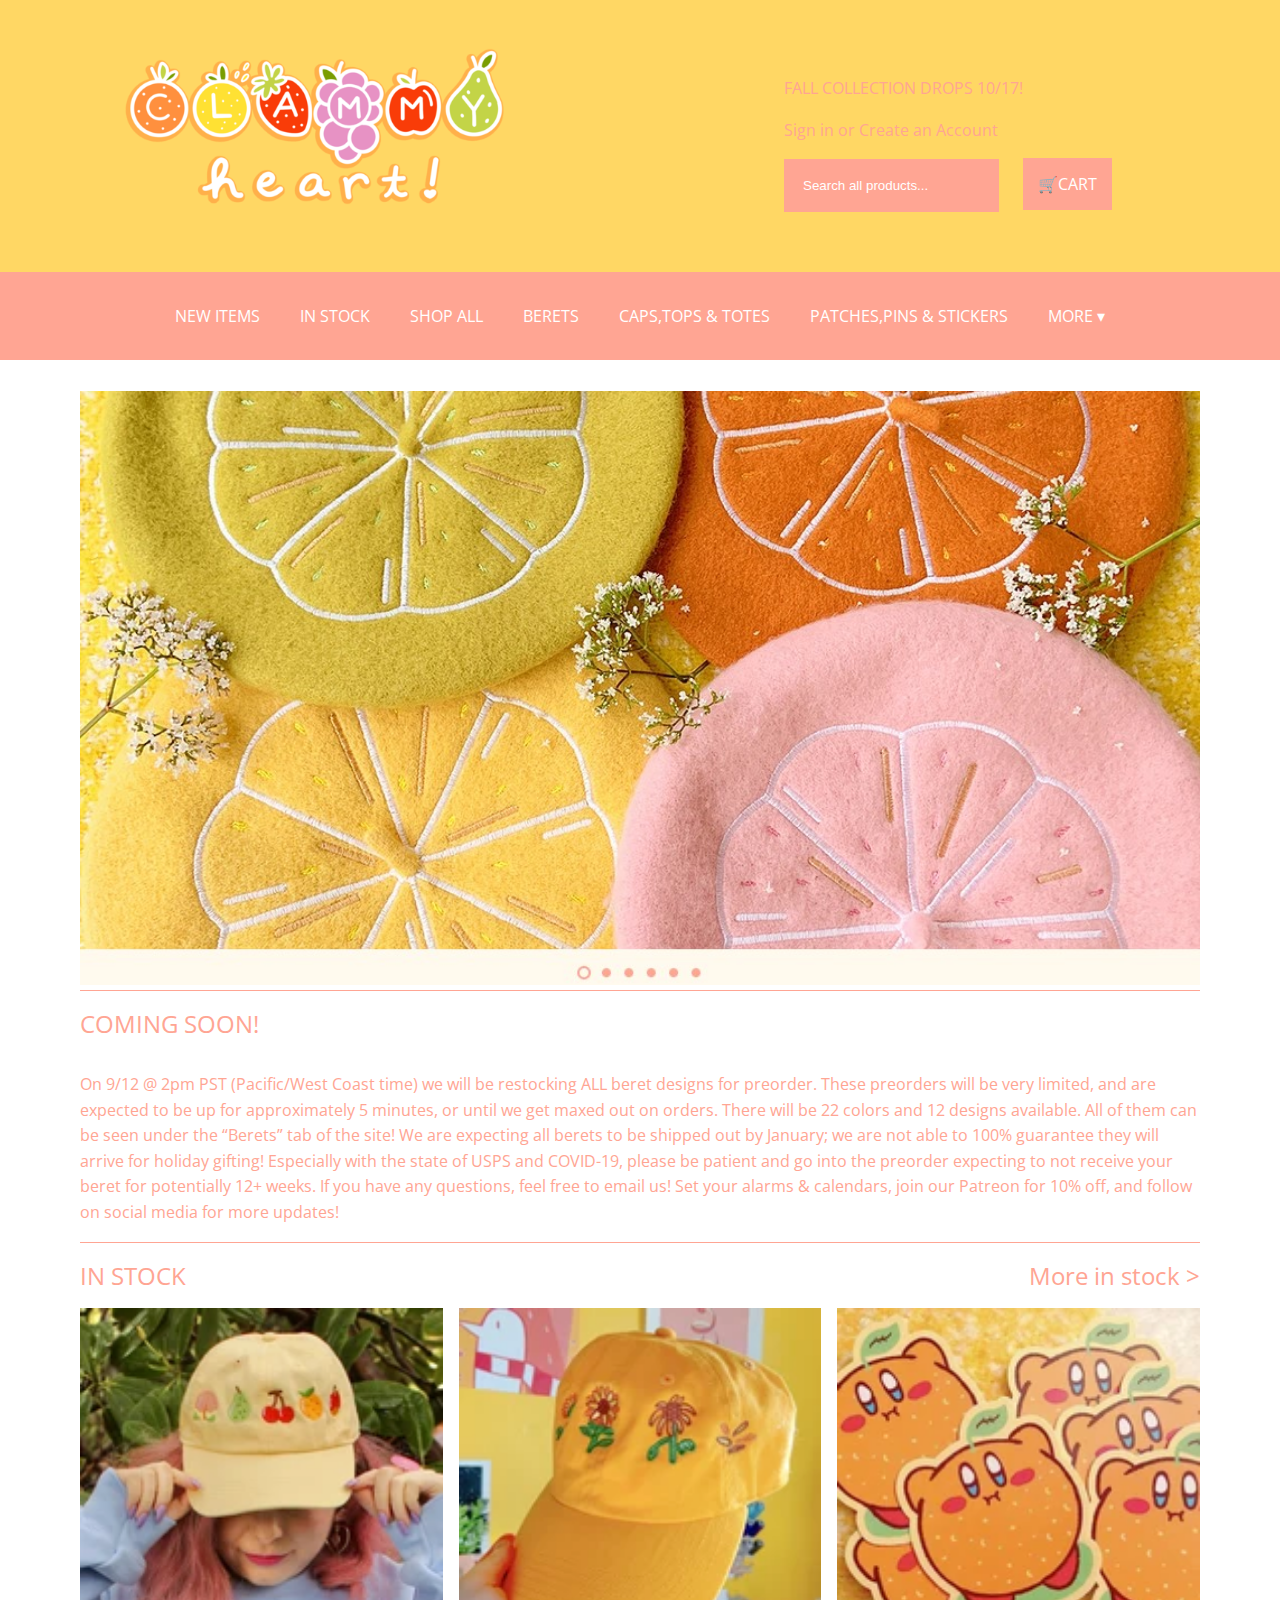
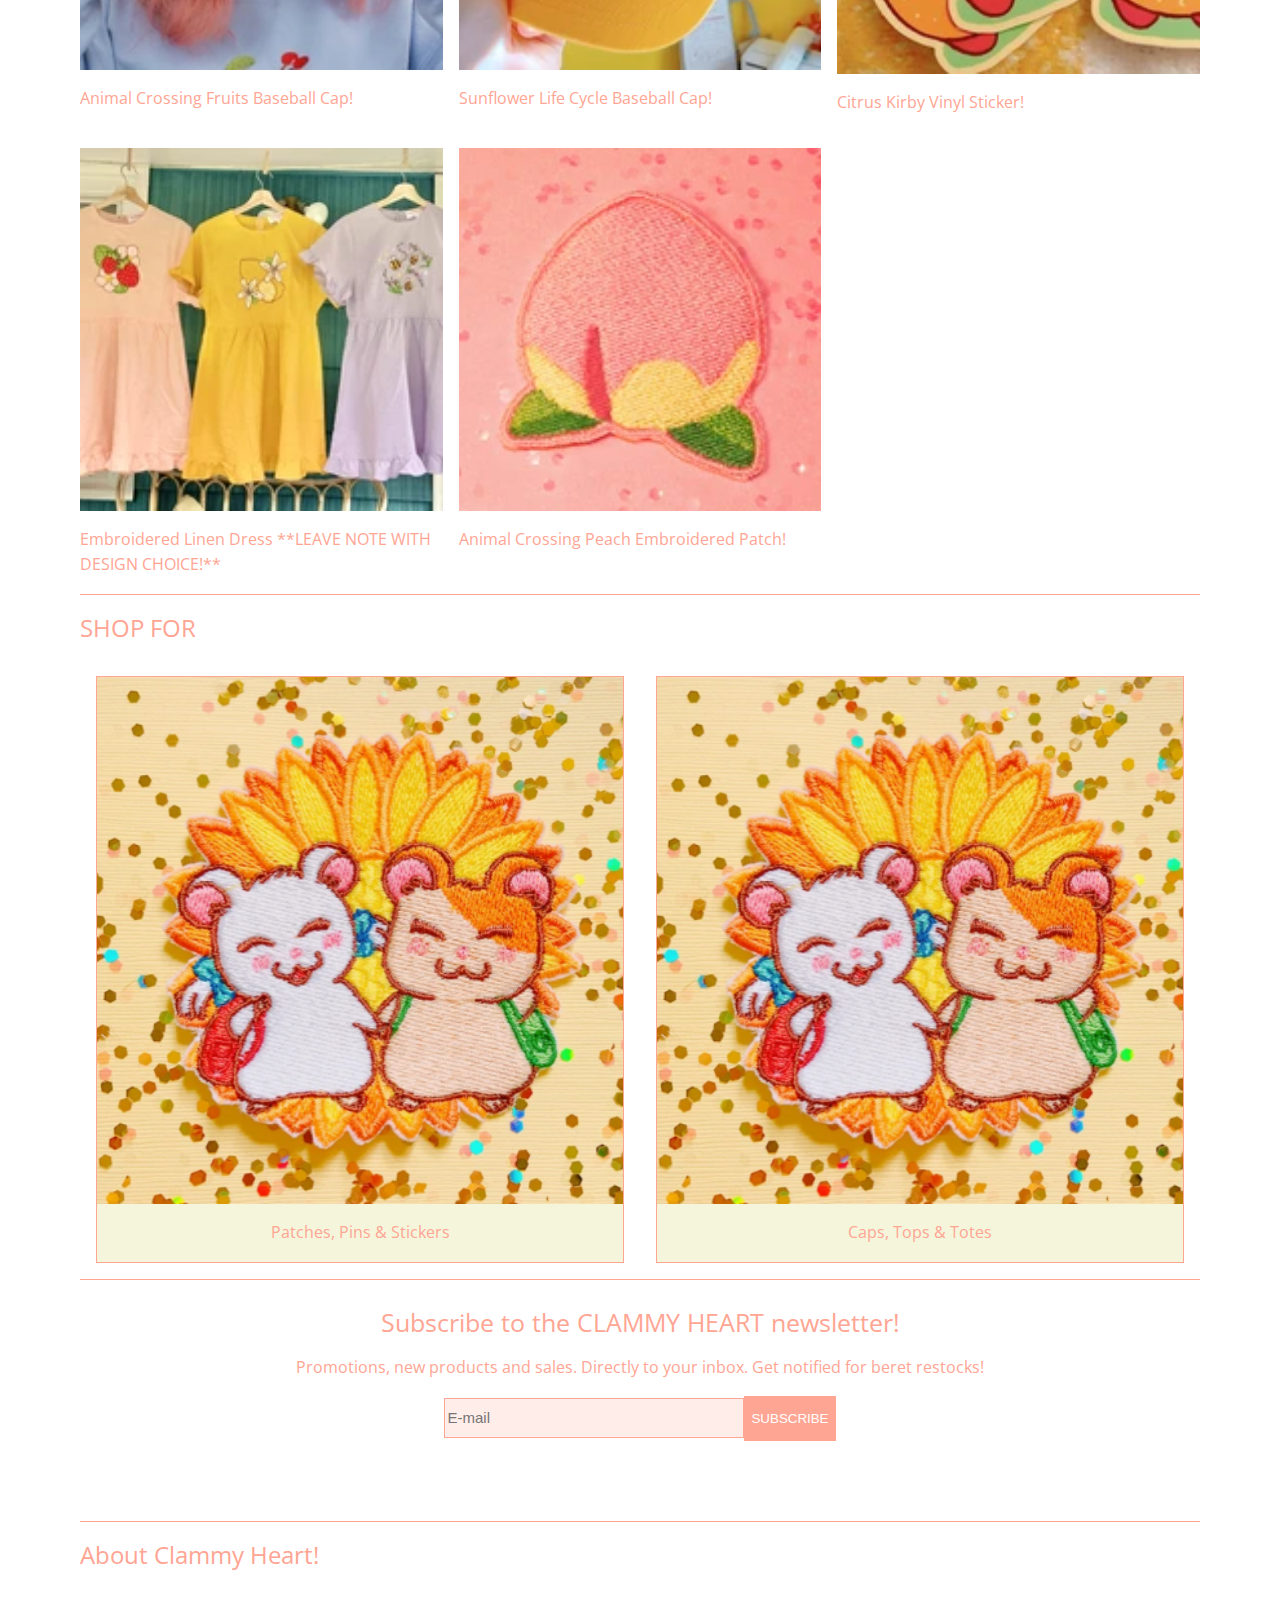
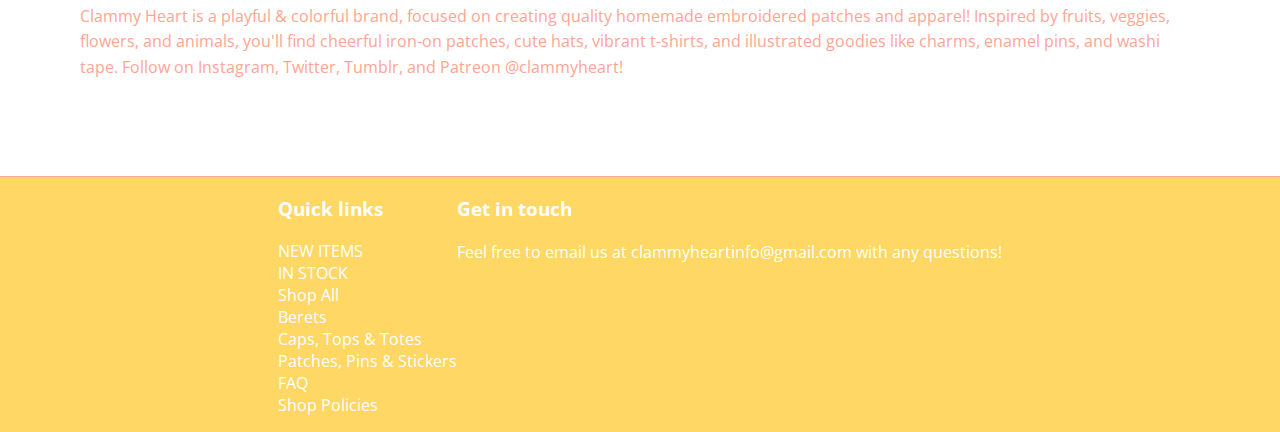
==== commit 53adac98: "Add files via upload" ====
--- a/index.html
+++ b/index.html
@@ -43,6 +43,12 @@
 
 <main> <!--- main content -->
     <section class="wrapper">
+
+        <article class="main_afbeelding">
+            <img src="images/main_afbeelding.jpg">
+        </article>
+
+
         <h1 class="title-1">COMING SOON!</h1>
         <article class="coming-soon">
         <p>
@@ -54,49 +60,49 @@
         </p>
             </article>
 
-    <h1 class="title-2">IN STOCK <a href="pagina2.html">More in stock ></a></h1>
-        <article class="holding-container">
-            <section class ="internalcontainer">
-                <img src="images/IMG_01.png" alt="beret"><p>Animal Crossing Fruits Baseball Cap!</p>
-            </section>
+        <h1 class="title-2">IN STOCK <a href="pagina2.html">More in stock ></a></h1>
+            <article class="holding-container">
+                <section class ="internalcontainer">
+                    <img src="images/IMG_01.png" alt="beret"><p>Animal Crossing Fruits Baseball Cap!</p>
+                </section>
 
-            <section class ="internalcontainer">
-                <img src="images/IMG_02.png" alt="beret"><p>Sunflower Life Cycle Baseball Cap!</p>
-            </section>
+                <section class ="internalcontainer">
+                    <img src="images/IMG_02.png" alt="beret"><p>Sunflower Life Cycle Baseball Cap!</p>
+                </section>
 
-            <section class ="internalcontainer">
-                <img src="images/IMG_03.png" alt="beret"><p>Citrus Kirby Vinyl Sticker!</p>
-            </section>
+                <section class ="internalcontainer">
+                    <img src="images/IMG_03.png" alt="beret"><p>Citrus Kirby Vinyl Sticker!</p>
+                </section>
 
-            <section class ="internalcontainer">
-                <img src="images/IMG_04.png" alt="beret"><p>Embroidered Linen Dress **LEAVE NOTE WITH DESIGN CHOICE!**</p>
-            </section>
+                <section class ="internalcontainer">
+                    <img src="images/IMG_04.png" alt="beret"><p>Embroidered Linen Dress **LEAVE NOTE WITH DESIGN CHOICE!**</p>
+                </section>
 
-            <section class ="internalcontainer">
-                <img src="images/IMG_05.png" alt="beret"><p>Animal Crossing Peach Embroidered Patch!</p>
-            </section>
-        </article>
+                <section class ="internalcontainer">
+                    <img src="images/IMG_05.png" alt="beret"><p>Animal Crossing Peach Embroidered Patch!</p>
+                </section>
+            </article>
 
         <h1 class="title-3">SHOP FOR</h1>
-    <article class="shop-for-container">
-	    <section class ="shop-for"><img src="images/image2.png" alt="shop-for" ><p>Patches, Pins & Stickers</p></section>
-	    <section class ="shop-for"><img src="images/image2.png" alt="shop-for" ><p>Caps, Tops & Totes</p></section>
-    </article>
+            <article class="shop-for-container">
+	            <section class ="shop-for"><img src="images/image2.png" alt="shop-for" ><p>Patches, Pins & Stickers</p></section>
+	            <section class ="shop-for"><img src="images/image2.png" alt="shop-for" ><p>Caps, Tops & Totes</p></section>
+            </article>
 
      <!-- form -->
-     <section class="newsletter">
-        <span class="newsletter-header">Subscribe to the CLAMMY HEART newsletter!</span>
-        <p>Promotions, new products and sales. Directly to your inbox. Get notified for beret restocks!        </p>
-        <form action="">
-            <input type="email" class="input-group-field" placeholder="E-mail">
-            <button id="submit">SUBSCRIBE</button>
-        </form>
-    </section>
+        <section class="newsletter">
+            <span class="newsletter-header">Subscribe to the CLAMMY HEART newsletter!</span>
+                <p>Promotions, new products and sales. Directly to your inbox. Get notified for beret restocks!        </p>
+                <form action="">
+                    <input type="email" class="input-group-field" placeholder="E-mail">
+                    <button id="submit">SUBSCRIBE</button>
+                </form>
+        </section>
 
-    <h1 class="title-4">About Clammy Heart!</h1>
-    <article class="about-clammy">
-        <p>Clammy Heart is a playful & colorful brand, focused on creating quality homemade embroidered patches and apparel! Inspired by fruits, veggies, flowers, and animals, you'll find cheerful iron-on patches, cute hats, vibrant t-shirts, and illustrated goodies like charms, enamel pins, and washi tape. Follow on Instagram, Twitter, Tumblr, and Patreon @clammyheart!</p>
-    </article>
+        <h1 class="title-4">About Clammy Heart!</h1>
+            <article class="about-clammy">
+                <p>Clammy Heart is a playful & colorful brand, focused on creating quality homemade embroidered patches and apparel! Inspired by fruits, veggies, flowers, and animals, you'll find cheerful iron-on patches, cute hats, vibrant t-shirts, and illustrated goodies like charms, enamel pins, and washi tape. Follow on Instagram, Twitter, Tumblr, and Patreon @clammyheart!</p>
+            </article>
 
 </section>
 </main>
@@ -104,21 +110,23 @@
 <footer>
     <section>
         <h3>Quick links</h3>
-        <ul>
-            <li><a href="">NEW ITEMS</a></li>
-            <li><a href="">IN STOCK</a></li>
-            <li><a href="">Shop All</a></li>
-            <li><a href="">Berets</a></li>
-            <li><a href="">Caps, Tops & Totes</a></li>
-            <li><a href="">Patches, Pins & Stickers</a></li>
-            <li><a href="">FAQ</a></li>
-            <li><a href="">Shop Policies</a></li>
-        </ul>
-    </section>
+            <ul>
+                <li><a href="">NEW ITEMS</a></li>
+                <li><a href="">IN STOCK</a></li>
+                <li><a href="">Shop All</a></li>
+                <li><a href="">Berets</a></li>
+                <li><a href="">Caps, Tops & Totes</a></li>
+                <li><a href="">Patches, Pins & Stickers</a></li>
+                <li><a href="">FAQ</a></li>
+                <li><a href="">Shop Policies</a></li>
+            </ul>
+        </section>
+
     <section>
         <h3>Get in touch</h3>
         <p>Feel free to email us at clammyheartinfo@gmail.com with any questions!</p>
     </section>
+
 </footer>
 <script src="scripts/script.js"></script>
 </body>
--- a/styles/style.css
+++ b/styles/style.css
@@ -139,6 +139,7 @@
   grid-template-columns: 1fr;
   grid-auto-rows: auto;
   grid-template-areas:
+  'main_afbeelding'
   'title-1'
   'coming-soon'
   'title-2'
@@ -149,6 +150,16 @@
   'title-4'
   'about-clammy';
   }
+  /* afbeelding main */
+
+  .main_afbeelding {
+  padding-top: 15px;
+  border-bottom: 1px solid #ffa593;
+  }
+
+  .main_afbeelding img {
+  width: 100%;
+  }
   
   /* COMING SOON */
   
@@ -328,7 +339,7 @@
   
   @media only screen and (max-width: 1400px) {
   .wrapper {
-  margin: 5em;
+  margin: 1em 5em 5em 5em;
   }
   
   .holding-container {
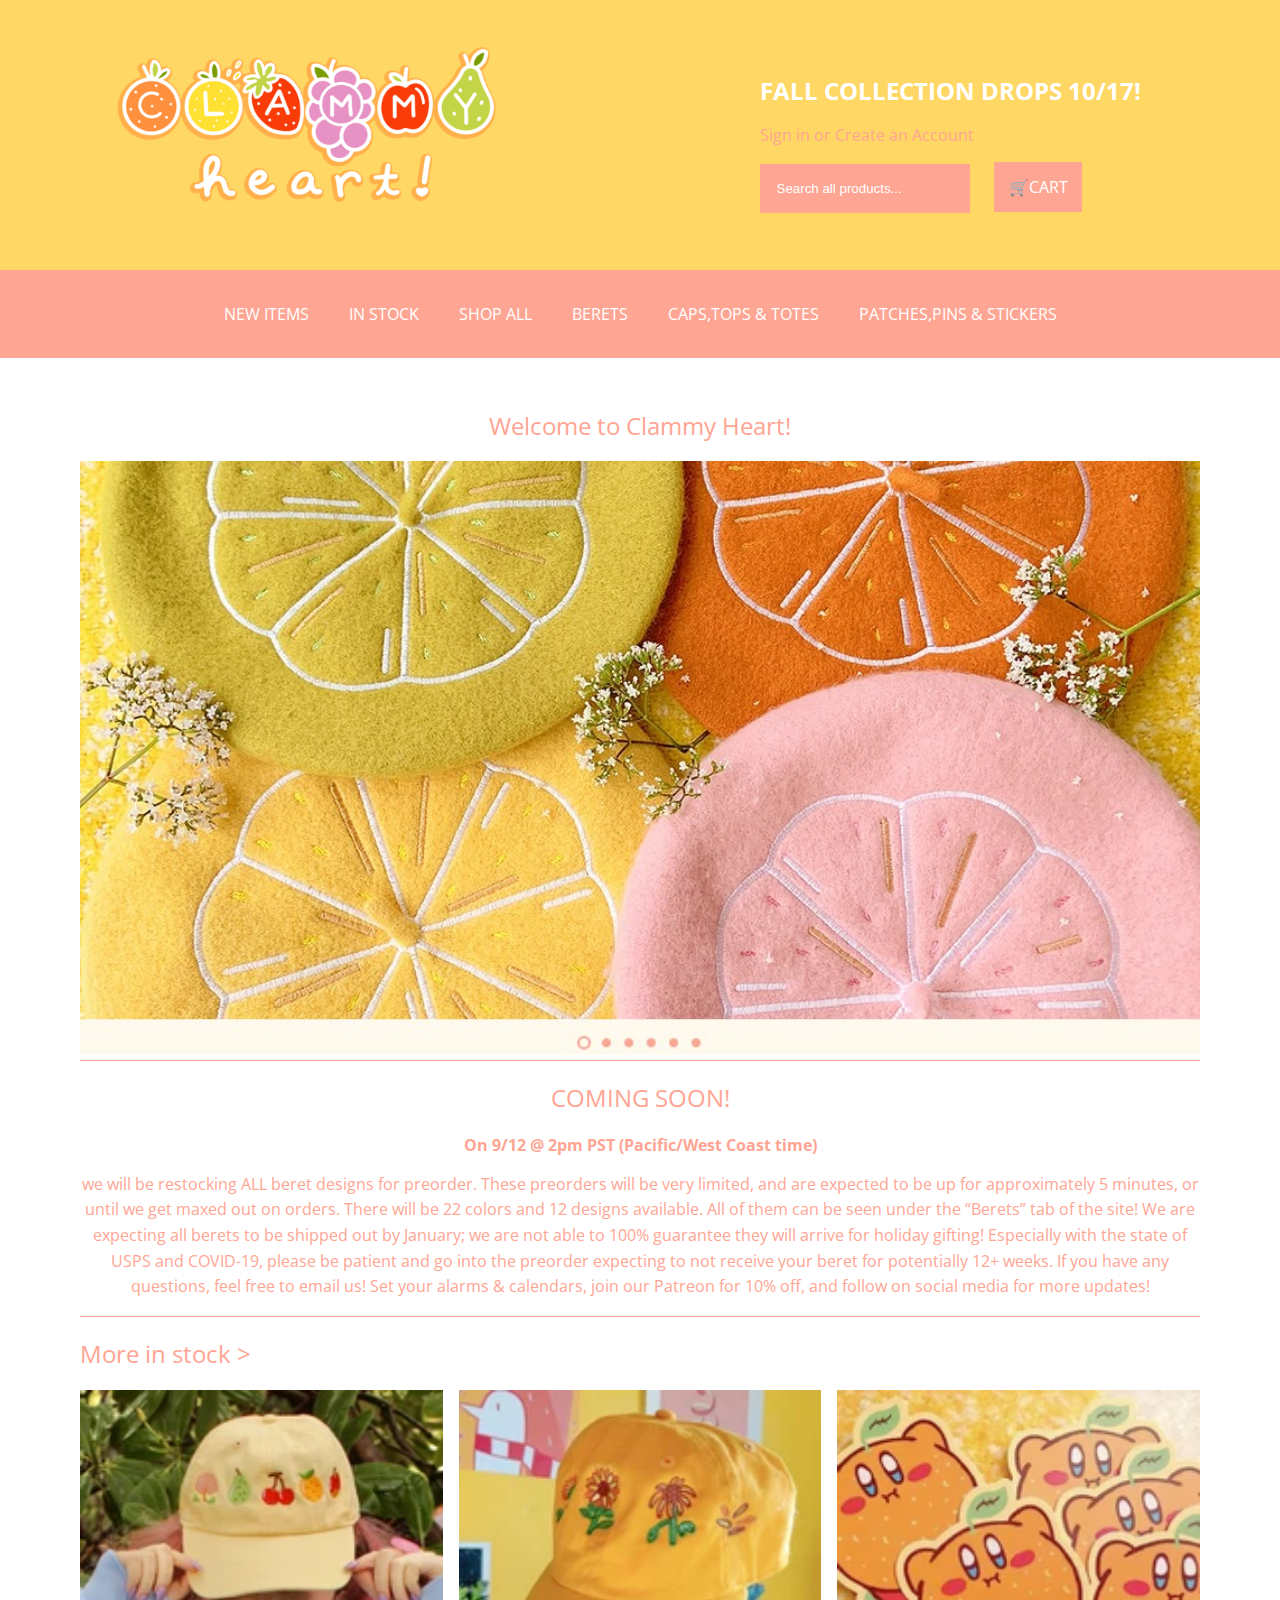
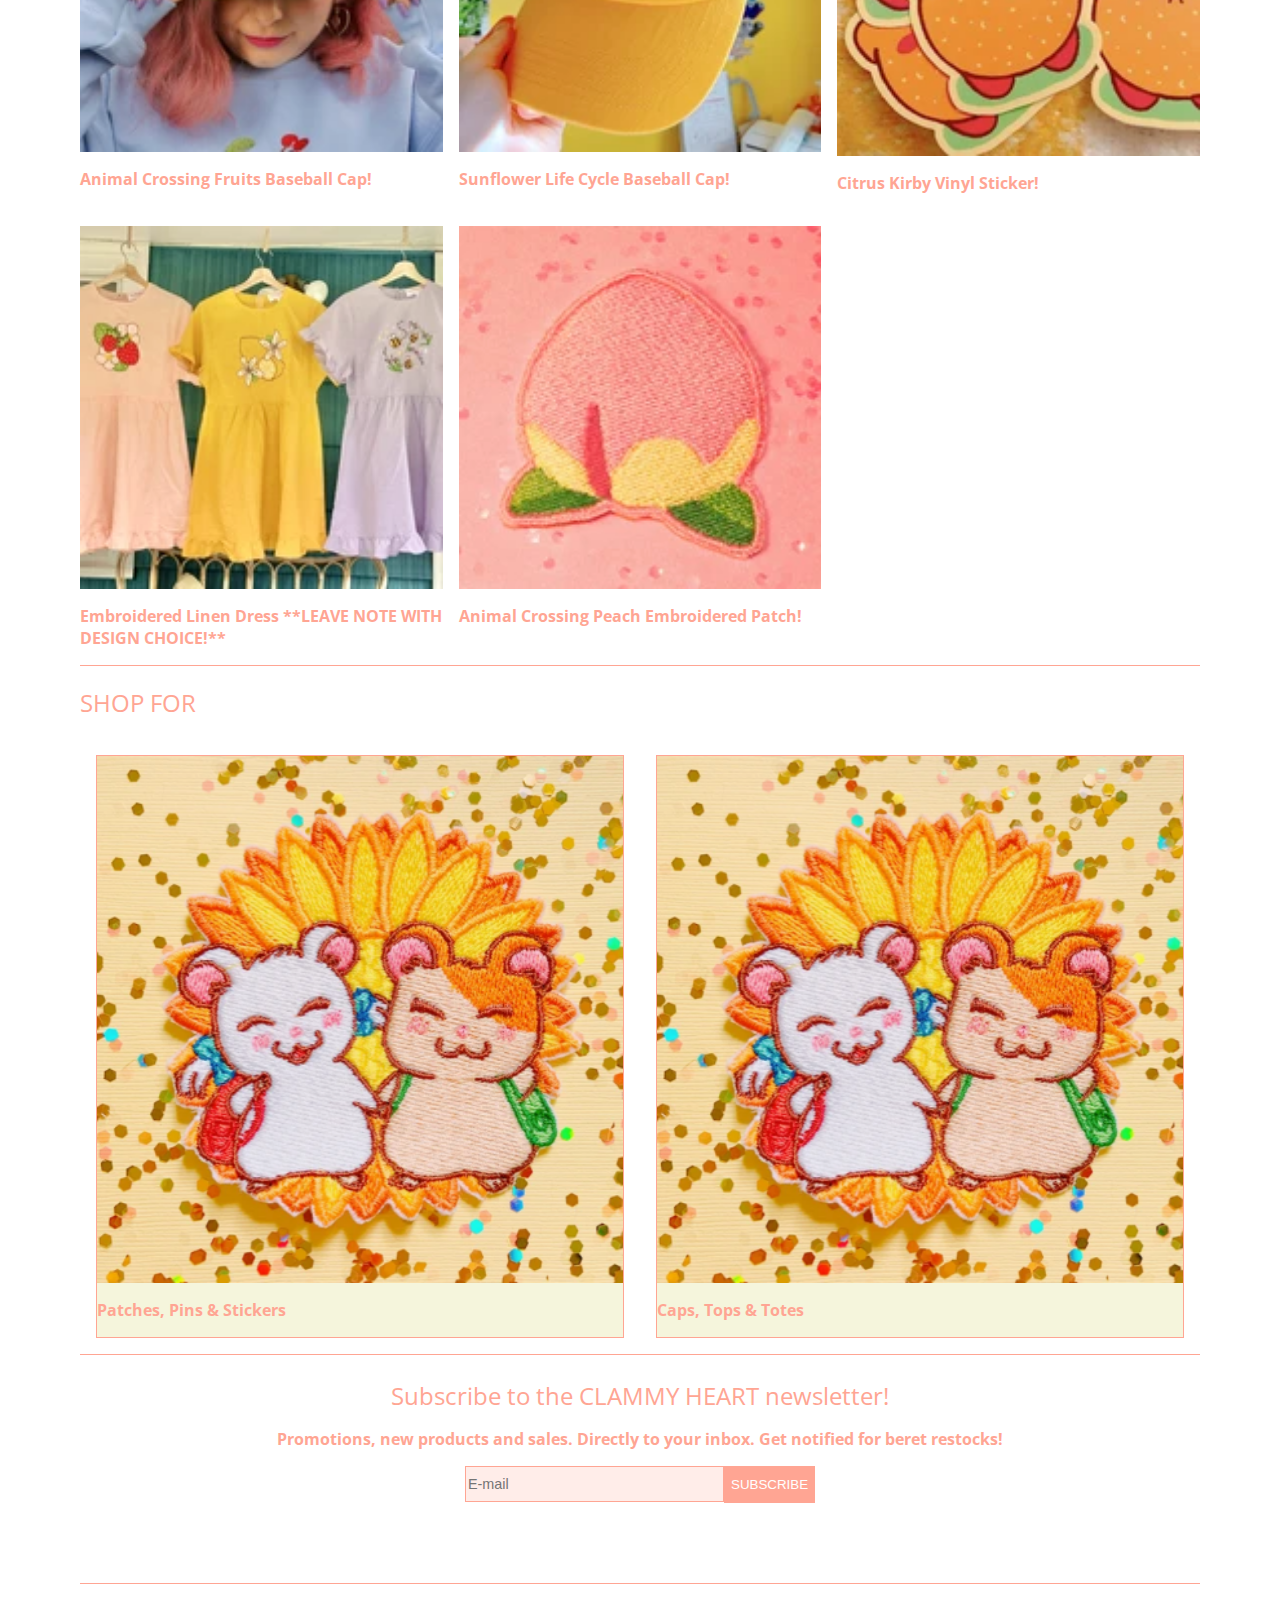
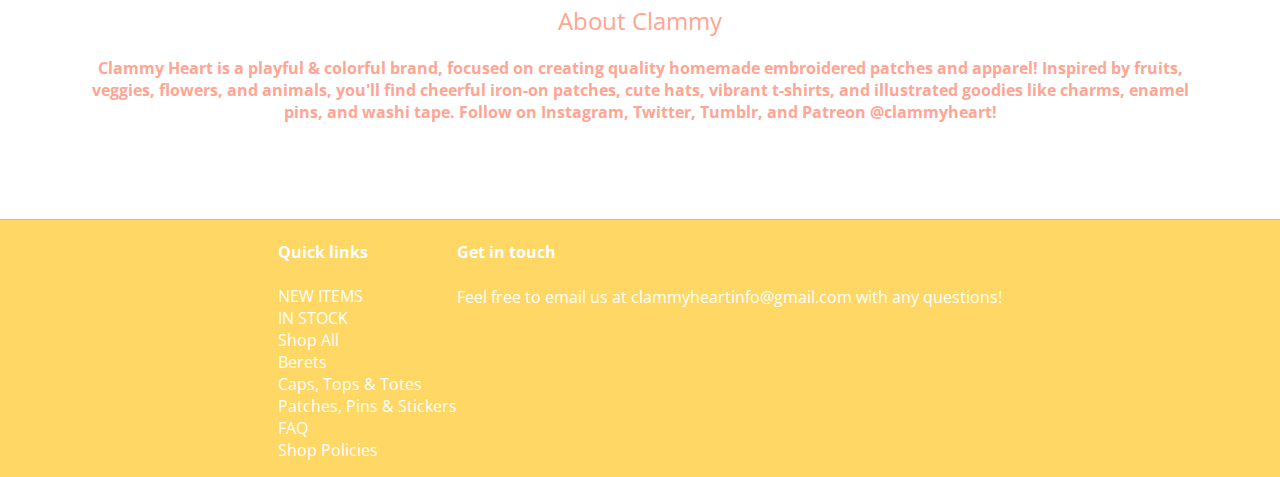
==== commit dbc17f1f: "Add files via upload" ====
--- a/index.html
+++ b/index.html
@@ -1,5 +1,5 @@
 <!doctype html>
-<html lang="nl">
+<html lang="en">
 	
 <head>
 	<meta charset="UTF-8">
@@ -12,104 +12,127 @@
 	<link rel="stylesheet" href="styles/style.css">
 </head>
 <body>
+        <!--- header -->
     <header>
             <img src="images/logo-clammy.png" class="logo" alt="logo-clammy">
             <section>
-            <p>FALL COLLECTION DROPS 10/17!</p>
+            <h1>FALL COLLECTION DROPS 10/17!</h1>
             <p>Sign in or Create an Account</p>
             <input type="search" placeholder="Search all products..." class="search-bar">
             <a class="shopping-cart-header" href="#" title="shopping cart">&#x1F6D2;<span>CART</span></a>
           </section>
     </header>
+
+        <!--- navigatie -->
     <nav>
-        <label for="toggle">&#9776;</label>
-        <input type="checkbox" id="toggle"/>
-        <ul class="nav-menu">
+        <button id="mobilenav"><img src="images/hamburger_icon.png" alt="open"></button>        
+        <ul id="nav-menu">
             <li><a href="#">NEW ITEMS</a></li>
             <li><a href="#">IN STOCK</a></li>
 		    <li><a href="#">SHOP ALL</a></li>
 		    <li><a href="#">BERETS</a></li>
 		    <li><a href="#">CAPS,TOPS & TOTES</a></li>
             <li><a href="#">PATCHES,PINS & STICKERS</a></li>
-            
-		    <li>
-                <a href="#" id="features-header">MORE ▾</a>
-                <ul class="features-dropdown">
-                  <li>Website policies</li>
-                </ul>
         </ul>
         <a class="shopping-cart" href="#" title="shopping cart">&#x1F6D2;<span>0</span></a>
     </nav>
 
 <main> <!--- main content -->
-    <section class="wrapper">
+    <div class="wrapper">
 
-        <article class="main_afbeelding">
-            <img src="images/main_afbeelding.jpg">
-        </article>
+     <!--- main afbeelding "Slider" -->
+        <section class="main_afbeelding">
+              <h2>Welcome to Clammy Heart!</h2>
+                <img src="images/main_afbeelding.jpg" alt="main_afbeelding">
+            </section>
 
-
-        <h1 class="title-1">COMING SOON!</h1>
-        <article class="coming-soon">
-        <p>
-        On 9/12 @ 2pm PST (Pacific/West Coast time) we will be restocking ALL beret designs for preorder. These preorders will be very limited, and are expected to be up for approximately 5 minutes, or until we get maxed out on orders. 
-        
-        There will be 22 colors and 12 designs available. All of them can be seen under the “Berets” tab of the site! We are expecting all berets to be shipped out by January; we are not able to 100% guarantee they will arrive for holiday gifting! Especially with the state of USPS and COVID-19, please be patient and go into the preorder expecting to not receive your beret for potentially 12+ weeks.
-        
-        If you have any questions, feel free to email us! Set your alarms & calendars, join our Patreon for 10% off, and follow on social media for more updates!
-        </p>
-            </article>
-
-        <h1 class="title-2">IN STOCK <a href="pagina2.html">More in stock ></a></h1>
-            <article class="holding-container">
-                <section class ="internalcontainer">
-                    <img src="images/IMG_01.png" alt="beret"><p>Animal Crossing Fruits Baseball Cap!</p>
-                </section>
-
-                <section class ="internalcontainer">
-                    <img src="images/IMG_02.png" alt="beret"><p>Sunflower Life Cycle Baseball Cap!</p>
-                </section>
-
-                <section class ="internalcontainer">
-                    <img src="images/IMG_03.png" alt="beret"><p>Citrus Kirby Vinyl Sticker!</p>
-                </section>
-
-                <section class ="internalcontainer">
-                    <img src="images/IMG_04.png" alt="beret"><p>Embroidered Linen Dress **LEAVE NOTE WITH DESIGN CHOICE!**</p>
-                </section>
-
-                <section class ="internalcontainer">
-                    <img src="images/IMG_05.png" alt="beret"><p>Animal Crossing Peach Embroidered Patch!</p>
-                </section>
-            </article>
-
-        <h1 class="title-3">SHOP FOR</h1>
-            <article class="shop-for-container">
-	            <section class ="shop-for"><img src="images/image2.png" alt="shop-for" ><p>Patches, Pins & Stickers</p></section>
-	            <section class ="shop-for"><img src="images/image2.png" alt="shop-for" ><p>Caps, Tops & Totes</p></section>
-            </article>
-
-     <!-- form -->
-        <section class="newsletter">
-            <span class="newsletter-header">Subscribe to the CLAMMY HEART newsletter!</span>
-                <p>Promotions, new products and sales. Directly to your inbox. Get notified for beret restocks!        </p>
-                <form action="">
-                    <input type="email" class="input-group-field" placeholder="E-mail">
-                    <button id="submit">SUBSCRIBE</button>
-                </form>
+     <!--- COMING SOON -->
+        <section>
+            <h2 class="title-1">COMING SOON!</h2>
+                <article class="coming-soon">
+                    <h3>On 9/12 @ 2pm PST (Pacific/West Coast time)</h3>
+                        <p>we will be restocking ALL beret designs for preorder. These preorders will be very limited, and are expected to be up for approximately 5 minutes, or until we get maxed out on orders. 
+                        There will be 22 colors and 12 designs available. All of them can be seen under the “Berets” tab of the site! We are expecting all berets to be shipped out by January; we are not able to 100% guarantee they will arrive for holiday gifting! Especially with the state of USPS and COVID-19, please be patient and go into the preorder expecting to not receive your beret for potentially 12+ weeks.
+                        If you have any questions, feel free to email us! Set your alarms & calendars, join our Patreon for 10% off, and follow on social media for more updates!
+                        </p>
+                </article>
         </section>
 
-        <h1 class="title-4">About Clammy Heart!</h1>
-            <article class="about-clammy">
-                <p>Clammy Heart is a playful & colorful brand, focused on creating quality homemade embroidered patches and apparel! Inspired by fruits, veggies, flowers, and animals, you'll find cheerful iron-on patches, cute hats, vibrant t-shirts, and illustrated goodies like charms, enamel pins, and washi tape. Follow on Instagram, Twitter, Tumblr, and Patreon @clammyheart!</p>
+     <!--- IN STOCK -->
+        <section>
+                <h2 class="title-2"><a href="pagina2.html">More in stock ></a></h2>
+            <article class="holding-container">
+                <h3 hidden>in stock container</h3>
+                <article class ="internalcontainer">
+                    <img src="images/IMG_01.png" alt="beret">
+                    <h3>Animal Crossing Fruits Baseball Cap!</h3>
+                </article>
+
+                <article class ="internalcontainer">
+                    <img src="images/IMG_02.png" alt="beret">
+                    <h3>Sunflower Life Cycle Baseball Cap!</h3>
+                </article>
+
+                <article class ="internalcontainer">
+                    <img src="images/IMG_03.png" alt="beret">
+                    <h3>Citrus Kirby Vinyl Sticker!</h3>
+                </article>
+
+                <article class ="internalcontainer">
+                    <img src="images/IMG_04.png" alt="beret">
+                    <h3>Embroidered Linen Dress **LEAVE NOTE WITH DESIGN CHOICE!**</h3>
+                </article>
+
+                <article class ="internalcontainer">
+                    <img src="images/IMG_05.png" alt="beret">
+                    <h3>Animal Crossing Peach Embroidered Patch!</h3>
+                </article>
             </article>
+        </section>
 
-</section>
+     <!--- SHOP FOR -->
+        <section>
+            <h2 class="title-3">SHOP FOR</h2>
+                <article class="shop-for-container">
+                    <h3 hidden>shop for container</h3>
+                        <article class="shop-for">
+                            <img src="images/image2.png" alt="shop-for">
+                            <h3>Patches, Pins & Stickers</h3>
+                    </article>
+                        <article class="shop-for">
+                            <img src="images/image2.png" alt="shop-for">
+                            <h3>Caps, Tops & Totes</h3>
+                    </article>
+            </article>
+        </section>
+
+     <!-- form newsletter -->
+        <section>
+            <h2 class="newsletter-header">Subscribe to the CLAMMY HEART newsletter!</h2>
+                <article class="newsletter">
+                    <h3>Promotions, new products and sales. Directly to your inbox. Get notified for beret restocks!</h3>
+                        <form action="">
+                            <input type="email" class="input-group-field" placeholder="E-mail">
+                            <button id="submit">SUBSCRIBE</button>
+                        </form>
+                </article>
+        </section>
+
+            <!--- ABOUT CLAMMY -->
+        <section>
+            <h2 class="title-4">About Clammy</h2>
+                <article class="about-clammy">
+                    <h3>Clammy Heart is a playful & colorful brand, focused on creating quality homemade embroidered patches and apparel! Inspired by fruits, veggies, flowers, and animals, you'll find cheerful iron-on patches, cute hats, vibrant t-shirts, and illustrated goodies like charms, enamel pins, and washi tape. Follow on Instagram, Twitter, Tumblr, and Patreon @clammyheart!</h3>
+                </article>
+        </section>
+
+    </div>
 </main>
 
+<!--- FOOTER CONTENT -->
 <footer>
     <section>
-        <h3>Quick links</h3>
+        <h4>Quick links</h4>
             <ul>
                 <li><a href="">NEW ITEMS</a></li>
                 <li><a href="">IN STOCK</a></li>
@@ -123,11 +146,13 @@
         </section>
 
     <section>
-        <h3>Get in touch</h3>
+        <h4>Get in touch</h4>
         <p>Feel free to email us at clammyheartinfo@gmail.com with any questions!</p>
     </section>
+</footer>
 
-</footer>
+
+
 <script src="scripts/script.js"></script>
 </body>
 </html>--- a/styles/style.css
+++ b/styles/style.css
@@ -9,18 +9,34 @@
   }
   
   h1 {
-  font-size: 24px;
+    font-size: 1.5em;
+    color: white;
+  }
+
+  h2 {
+  font-size: 1.5em;
   color: #FFA593;
   font-weight: 400;
   text-align: center;
   }
+
+  h3 {
+    font-style: normal;
+    color: #FFA593;
+    font-size: 1em;
+  }
+
+  h4 {
+    color: white;
+  }
+
   
   p {
   font-weight: 400;
   font-style: normal;
   line-height:1.6;
   color: #FFA593;
-  font-size: 16px;
+  font-size: 1em;
   }
   
   /*HEADER */
@@ -28,30 +44,30 @@
   background-color: #ffd764;
   display: flex;
   justify-content: space-around;
-  padding: 30px 0;
+  padding: 1.8em 0;
   }
   
   header section {
-  margin:30px;
+  margin:1.8em;
   }
   
   .logo {
   float: left;
-  margin: 15px 0;
+  margin: 0.9em 0;
   height:180px;
   width: 400px;
   }
   
   .shopping-cart-header {
   background-color: #ffa593;
-  margin: 20px;
-  padding: 15px;
+  margin: 1.25em;
+  padding: 0.9em;
   color: white;
   text-decoration: none;
   }
   
   .search-bar {
-  padding: 19px;
+  padding: 1.25em;
   background-color: #ffa593;
   border: none;
   outline: none;
@@ -86,7 +102,7 @@
   }
   
   nav li {
-  margin: 20px;
+  margin: 1.25em;
   }
   
   nav li a {
@@ -95,7 +111,7 @@
   outline:none;
   }
   
-  nav input, label {
+  nav input, #mobilenav {
   display: none;
   color: white;
   }
@@ -106,27 +122,27 @@
     position: absolute;
     opacity: 0;
     background-color: #fff;
-    padding: 10px;
+    padding: 0.6em;
     color: #333;
     transition: .3s ease-in-out;
     box-shadow: 1px 3px 3px #D9D9D9;
-    border-radius: 4px;
+    border-radius: 0.25em;
   }
   
   .features-dropdown.on {
     position: absolute;
     opacity: 1;
     background-color: #fff;
-    padding: 10px;
+    padding: 0.6em;
     color: #333;
   }
   
   .features-dropdown li {
-    margin-top: 10px;
+    margin-top: 0.6em;
   }
   
   /* MAIN */
-  .wrapper {
+ main {
   display: flex;
   flex-direction: column;
   
@@ -134,7 +150,7 @@
   margin: 0 25em 0 25em;
   }
   
-  main {
+  .wrapper {
   display: grid;
   grid-template-columns: 1fr;
   grid-auto-rows: auto;
@@ -153,7 +169,7 @@
   /* afbeelding main */
 
   .main_afbeelding {
-  padding-top: 15px;
+  padding-top: 0.9em;
   border-bottom: 1px solid #ffa593;
   }
 
@@ -165,19 +181,18 @@
   
   .coming-soon {
   border-bottom: 1px solid #FFA593;
-  }
-  
+  text-align: center;
+  }
+
   .title-1 {
   display: flex;
-  float: left;
+  justify-content: center;
   }
   
   /* PRODUCTS */
   
   .title-2 {
   display: flex;
-  justify-content: space-between;
-  float: left;
   }
 
   .title-2 a {
@@ -219,9 +234,9 @@
   /* SHOP FOR */
   
   .title-3 {
-  display: flex;
-  float: left;
-  }
+  display:flex;
+  }
+
   .shop-for-container {
   grid-area: shop-for-container;
   display: grid;
@@ -271,7 +286,7 @@
   
   .newsletter-header {
   margin: 1em 0 0 0;
-  font-size: 25px;
+  font-size: 1.5em;
   color: #FFA593;
   }
   
@@ -279,10 +294,10 @@
   border: 1px solid #ffa593;
   background-color: rgba(255,165,147,0.2);
   outline: none;
-  font-size: 15px;
-  
-  width: 300px;
-  height:40px;
+  font-size: 0.9em;
+  
+  width: 18em;
+  height:2.5em;
   
   }
   
@@ -295,14 +310,18 @@
   background-color: #FFA593;
   color: white;
   
-  height: 45px;
+  height: 2.8em;
   }
   
   /* ABOUT CLAMMY */
   
+  .about-clammy {
+  text-align: center;
+  }
+  
   .title-4 {
   display: flex;
-  float: left;
+  justify-content: center;
   }
   
   
@@ -333,12 +352,12 @@
   }
 
   footer a:hover {
-    font-size: 20px;
+    font-size: 1.25em;
   }
 
   
   @media only screen and (max-width: 1400px) {
-  .wrapper {
+  main {
   margin: 1em 5em 5em 5em;
   }
   
@@ -352,7 +371,7 @@
   }
   
   @media only screen and (max-width: 820px) {
-  .wrapper {
+  main {
   margin: 1em;
   }
   
@@ -372,7 +391,7 @@
   
   @media only screen and (max-width: 768px) {
   
-  .wrapper {
+  main {
   margin: 1em;
   padding: 0;
   }
@@ -400,15 +419,25 @@
   display: flex;
   justify-content: space-between;
   flex-direction: row;
-  padding: 15px;
-  }
-  
-  nav label {
+  padding: 0.9em;
+  }
+  
+  #mobilenav {
   display: block;
   font-size: 1.5em;
   line-height: 1em;
   cursor: pointer;
   }
+
+  button {
+    background-color: Transparent;
+    border:none;
+    outline: none;
+  }
+
+  #mobilenav img {
+    width: 1em;
+  }
   
   nav ul {
   display: flex;
@@ -420,18 +449,17 @@
   }
 
   nav a:hover {
-    font-size: 20px;
-  }
-  
-  
-  #toggle:checked + ul {
+    font-size: 1.5em;
+  }
+  
+  .nav-menu {
   transform:translateX(0);
   opacity: 100;
   }
-  
-  .nav-menu {
+
+  #nav-menu {
   position: absolute;
-  top: 30px;
+  top: 1.8em;
   left: 0;
   width: 100%;
   height: 100vh;
